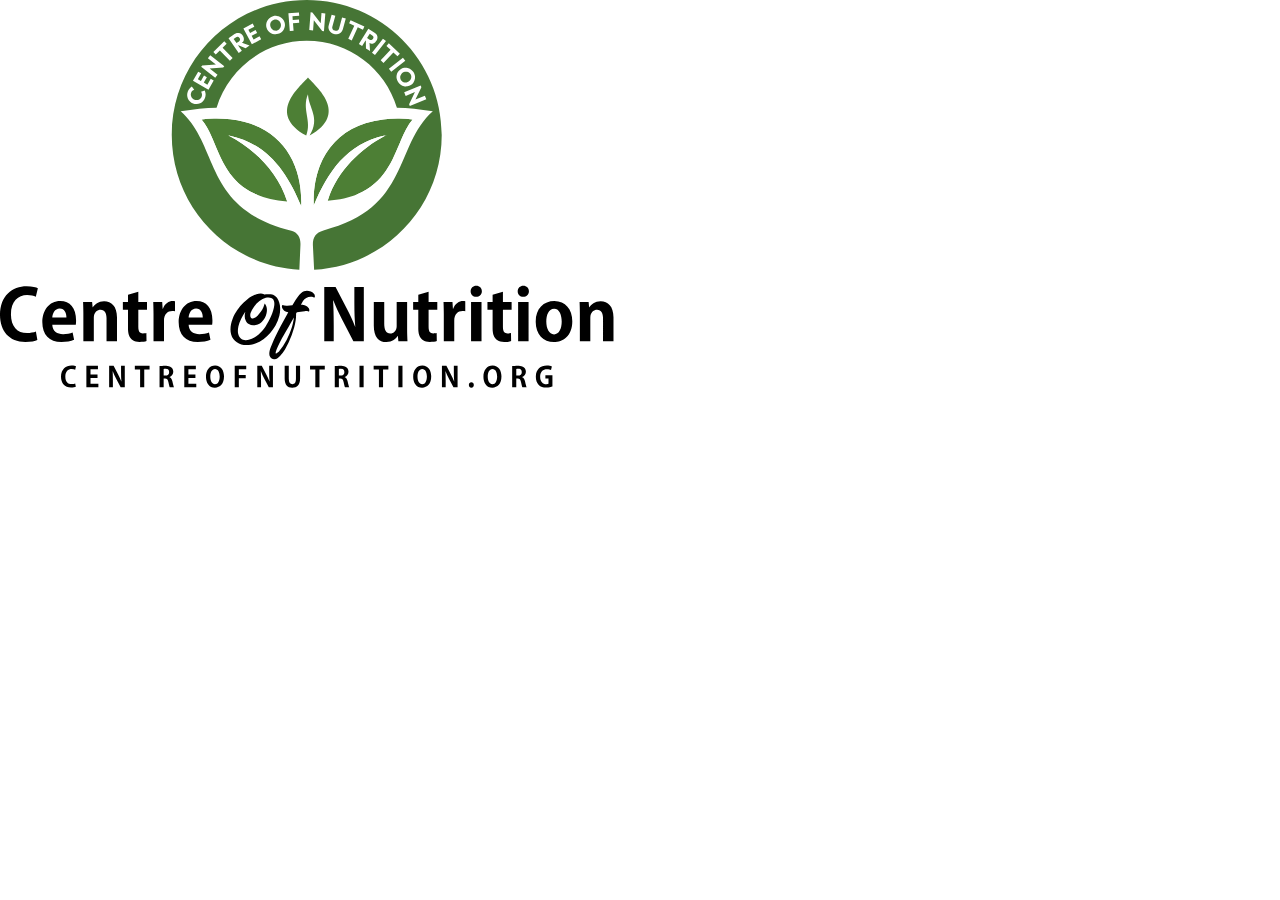
==== index.html @ 541cb7b4 "import brand SVG for overlay" ====
<!DOCTYPE html>
<html lang="en">

<head>
    <meta charset="UTF-8">
    <meta name="viewport" content="width=device-width, initial-scale=1.0">
    <title>Document</title>

    <!--bootstrap-->
    <link href="https://cdn.jsdelivr.net/npm/bootstrap@5.3.3/dist/css/bootstrap.min.css" rel="stylesheet"
        integrity="sha384-QWTKZyjpPEjISv5WaRU9OFeRpok6YctnYmDr5pNlyT2bRjXh0JMhjY6hW+ALEwIH" crossorigin="anonymous">
</head>

<body>


<div id="intro-overlay"></div>
    <svg id="intro-logo" width="614" height="388" viewBox="0 0 614 388" fill="none" xmlns="http://www.w3.org/2000/svg">
        <path fill-rule="evenodd" clip-rule="evenodd"
            d="M-101.589 458.157H715.078V-70.5098H-101.589V458.157ZM-100.922 457.49V-69.8431H714.411V457.49H-100.922Z"
            fill="#231F20" />
        <path fill-rule="evenodd" clip-rule="evenodd"
            d="M306.23 126.553C266.428 104.272 299.943 77.7973 307.987 68.4536C311.631 74.5378 348.784 98.9169 316.076 126.627C327.106 108.913 308.527 99.126 307.986 85.3753C295.088 100.953 300.218 112.317 306.23 126.553Z"
            fill="white" />
        <path fill-rule="evenodd" clip-rule="evenodd"
            d="M233.545 108.349C244.424 78.4566 273.091 57.1087 306.743 57.1087C339.937 57.1087 368.28 77.877 379.486 107.129C384.919 106.648 390.619 106.498 396.584 106.667C384.565 68.4925 348.887 40.8086 306.743 40.8086C264.214 40.8086 228.27 69.0016 216.579 107.718C215.508 111.268 214.639 114.905 213.989 118.619C219.775 118.504 225.258 118.753 230.444 119.339C231.213 115.569 232.254 111.899 233.545 108.349Z"
            fill="white" />
        <path fill-rule="evenodd" clip-rule="evenodd"
            d="M306.23 135.489C266.428 113.209 299.943 86.7337 307.987 77.3896C316.039 86.7439 349.617 113.267 309.61 135.563C320.639 117.849 308.527 108.062 307.986 94.3116C301.523 109.571 312.141 120.662 306.23 135.489Z"
            fill="#4D7F35" />
        <path fill-rule="evenodd" clip-rule="evenodd"
            d="M384.613 135.435C384.612 135.66 384.609 135.885 384.607 136.109C385.334 135.723 386.061 135.346 386.785 134.979C386.054 135.124 385.33 135.276 384.613 135.435Z"
            fill="#647B98" />
        <path fill-rule="evenodd" clip-rule="evenodd"
            d="M287.094 201.212C277.393 170.526 252.311 148 228.877 135.79C228.442 135.563 228.006 135.34 227.572 135.12C228.009 135.207 228.442 135.296 228.874 135.387C267.66 143.609 287.18 172.113 301.251 206.352C302.863 162.098 280.558 124.998 230.444 119.339C225.258 118.753 219.775 118.504 213.989 118.619C209.975 118.698 205.816 118.953 201.509 119.391C217.999 137.979 218.18 178.141 256.602 194.56C264.846 198.083 274.85 200.513 287.155 201.402C287.134 201.339 287.114 201.275 287.094 201.212Z"
            fill="#4D7F35" />
        <path fill-rule="evenodd" clip-rule="evenodd"
            d="M384.606 136.109C361.753 148.252 337.53 170.231 327.925 200.021C327.852 200.246 327.781 200.472 327.71 200.698C339.561 199.841 349.26 197.543 357.298 194.211C384.444 182.954 392.636 159.896 400.743 140.71C404.222 132.475 407.686 124.953 412.626 119.385C408.085 118.922 403.709 118.666 399.496 118.606C393.712 118.523 388.236 118.808 383.063 119.435C333.99 125.376 312.145 161.986 313.733 205.605C327.577 171.918 346.741 143.83 384.613 135.435C385.33 135.276 386.054 135.124 386.785 134.979C386.061 135.346 385.334 135.723 384.606 136.109Z"
            fill="#4D7F35" />
        <path fill-rule="evenodd" clip-rule="evenodd"
            d="M322.066 212.624L322.706 211.213C322.713 211.211 322.718 211.21 322.725 211.209L322.066 212.624ZM233.545 108.349C228.154 107.837 222.498 107.627 216.579 107.718C205.529 107.886 193.559 109.104 180.674 111.366C218.647 151.468 205.756 232.621 289.078 232.621L299.36 269.76C301.804 269.892 304.266 269.959 306.743 269.959C309.785 269.959 312.804 269.858 315.796 269.66L321.99 234.28L327.77 232.621C403.037 212.412 405.501 142.508 432.813 110.869C419.826 108.412 407.743 106.983 396.584 106.667C390.619 106.498 384.919 106.648 379.486 107.129C343.652 110.3 319.456 127.887 307.831 163.67C296.146 130.309 271.328 111.932 233.545 108.349ZM213.989 118.619C219.775 118.504 225.258 118.753 230.444 119.339C280.558 124.998 302.863 162.097 301.251 206.352C287.18 172.113 267.661 143.609 228.874 135.387C228.875 135.521 228.876 135.656 228.878 135.79C252.311 148 277.393 170.526 287.095 201.212L292.155 211.485C278.778 208.951 266.612 202.993 256.602 194.56C228.863 182.706 221.057 158.477 212.655 138.926C209.419 131.396 206.095 124.559 201.51 119.391C205.816 118.953 209.975 118.698 213.989 118.619ZM322.725 211.209L327.925 200.021C337.53 170.231 361.753 148.252 384.606 136.109C384.61 135.885 384.613 135.66 384.613 135.435C346.741 143.83 327.576 171.918 313.733 205.605C312.145 161.986 333.989 125.376 383.062 119.435C388.235 118.808 393.712 118.523 399.496 118.606C403.709 118.666 408.085 118.922 412.625 119.384C407.685 124.953 404.222 132.475 400.742 140.71C392.636 159.896 384.443 182.954 357.298 194.21C347.556 202.533 335.737 208.495 322.725 211.209Z"
            fill="white" />
        <path fill-rule="evenodd" clip-rule="evenodd"
            d="M216.579 107.718C228.27 69.0014 264.214 40.8087 306.743 40.8087C349.273 40.8087 385.218 69.0014 396.908 107.718C407.959 107.887 419.928 109.104 432.813 111.365C393.636 145.947 410.74 208.014 323.466 230.458C315.405 232.53 312.536 238.144 312.909 245.556L314.128 269.76C385.24 265.926 441.723 207.049 441.723 134.979C441.723 60.4328 381.29 9.15527e-05 306.743 9.15527e-05C232.197 9.15527e-05 171.764 60.4328 171.764 134.979C171.764 207.049 228.247 265.926 299.359 269.76L300.457 244.958C300.767 237.937 297.969 232.447 291.318 230.786C202.577 208.627 220.044 146.117 180.674 111.365C193.559 109.104 205.528 107.887 216.579 107.718Z"
            fill="#467535" />
        <path
            d="M204.973 97.9902C204.508 99.2144 203.851 100.274 203.002 101.17C202.153 102.066 201.187 102.764 200.107 103.263C199.026 103.762 197.878 104.044 196.661 104.11C195.445 104.176 194.241 103.982 193.048 103.53C191.856 103.077 190.827 102.422 189.961 101.566C189.095 100.71 188.423 99.7364 187.946 98.646C187.469 97.5552 187.21 96.393 187.169 95.159C187.129 93.9249 187.341 92.6958 187.806 91.4721C188.21 90.407 188.759 89.4647 189.452 88.6457C190.145 87.8266 190.938 87.1505 191.831 86.6165L194.216 89.6776C193.532 89.9452 192.92 90.3356 192.38 90.8492C191.839 91.3625 191.427 91.9922 191.144 92.7394C190.878 93.4386 190.766 94.142 190.806 94.8486C190.848 95.5554 191.017 96.2241 191.314 96.8552C191.61 97.4861 192.028 98.05 192.568 98.5454C193.107 99.0413 193.75 99.4307 194.497 99.7145C195.228 99.9923 195.964 100.126 196.704 100.116C197.445 100.107 198.136 99.9636 198.776 99.6888C199.417 99.414 199.988 99.0255 200.487 98.5243C200.987 98.0228 201.37 97.4221 201.635 96.7227C201.961 95.8647 202.066 95.0131 201.95 94.1692C201.834 93.3248 201.527 92.5534 201.028 91.8545L204.679 90.4312C205.23 91.5673 205.54 92.7854 205.61 94.0855C205.68 95.3854 205.468 96.6866 204.973 97.9902ZM192.951 80.8489L198.186 71.65L201.178 73.3526L197.835 79.2268L200.916 80.9805L204.007 75.5497L206.889 77.1895L203.798 82.6204L207.367 84.6512L210.71 78.777L213.702 80.4801L208.467 89.6795L192.951 80.8489ZM210.246 55.1893L224.294 66.207L223.194 67.6135L209.653 68.6161L217.569 74.8058L215.213 77.8197L201.149 66.822L202.249 65.4155L215.89 64.4916L207.873 58.2232L210.246 55.1893ZM213.358 51.9356L224.268 41.3507L226.665 43.8217L222.583 47.7822L232.618 58.1245L229.872 60.7887L219.837 50.4461L215.756 54.4067L213.358 51.9356ZM242.708 35.5752C243.126 36.1749 243.434 36.8103 243.631 37.4812C243.829 38.1512 243.91 38.804 243.876 39.4393C243.841 40.0742 243.68 40.6684 243.391 41.2213C243.103 41.7742 242.693 42.2355 242.163 42.6047L241.933 42.7649L249.556 45.4136L245.579 48.1821L238.424 45.2689L238.152 45.4583L241.853 50.7756L238.713 52.9609L228.514 38.3077L234.543 34.1113C235.268 33.6064 236.008 33.2624 236.761 33.0798C237.515 32.8973 238.246 32.8698 238.956 32.9971C239.667 33.1242 240.343 33.4041 240.986 33.8369C241.629 34.2701 242.203 34.8495 242.708 35.5752ZM238.99 41.3945C239.66 40.9284 240.017 40.3845 240.061 39.7636C240.106 39.1423 239.919 38.5315 239.501 37.9317C239.093 37.3455 238.59 36.9652 237.992 36.791C237.394 36.6168 236.761 36.7626 236.091 37.2286L233.621 38.948L236.52 43.1137L238.99 41.3945ZM243.384 28.6227L252.698 23.5956L254.334 26.6252L248.386 29.8355L250.07 32.9552L255.569 29.9875L257.144 32.9049L251.645 35.8729L253.595 39.4865L259.543 36.2762L261.179 39.3063L251.864 44.3338L243.384 28.6227ZM266.536 27.6888C266.178 26.465 266.079 25.2494 266.24 24.0418C266.4 22.8344 266.771 21.7115 267.353 20.6732C267.935 19.6349 268.706 18.7272 269.666 17.9504C270.625 17.1733 271.733 16.6011 272.99 16.2334C274.247 15.8655 275.488 15.7504 276.715 15.8872C277.942 16.024 279.081 16.3729 280.131 16.9337C281.181 17.4946 282.099 18.2404 282.885 19.1708C283.671 20.1009 284.243 21.1781 284.601 22.402C284.959 23.6257 285.058 24.8416 284.898 26.0488C284.737 27.2564 284.366 28.3793 283.784 29.4174C283.202 30.4557 282.432 31.3636 281.472 32.1402C280.512 32.9173 279.404 33.4896 278.148 33.8574C276.891 34.2251 275.649 34.3403 274.422 34.2035C273.195 34.0666 272.056 33.7178 271.006 33.1569C269.957 32.5961 269.039 31.8504 268.253 30.9203C267.467 29.9897 266.894 28.9126 266.536 27.6888ZM270.453 26.5424C270.672 27.2935 271.01 27.9609 271.464 28.5452C271.918 29.1298 272.449 29.5944 273.055 29.9403C273.66 30.285 274.315 30.5056 275.015 30.602C275.717 30.6976 276.427 30.6405 277.145 30.4308C277.863 30.2206 278.491 29.8859 279.03 29.4273C279.569 28.9681 280 28.4296 280.325 27.8124C280.649 27.1948 280.845 26.5171 280.912 25.7801C280.98 25.0427 280.904 24.2989 280.685 23.5479C280.46 22.7815 280.122 22.1095 279.67 21.5335C279.218 20.9567 278.689 20.4964 278.083 20.1509C277.477 19.8058 276.823 19.585 276.122 19.489C275.421 19.393 274.711 19.4501 273.993 19.6598C273.275 19.8701 272.646 20.2049 272.107 20.6633C271.569 21.1227 271.137 21.6612 270.813 22.2784C270.489 22.896 270.291 23.5694 270.221 24.2985C270.151 25.0276 270.229 25.7756 270.453 26.5424ZM288.397 13.2185L298.95 12.4025L299.215 15.8351L292.477 16.3562L292.75 19.8908L298.98 19.409L299.236 22.7145L293.006 23.1964L293.588 30.7233L289.773 31.0185L288.397 13.2185ZM325.333 13.4048L323.959 31.2052L322.179 31.0702L313.834 20.3603L313.074 30.3805L309.259 30.0915L310.608 12.2891L312.389 12.424L320.724 23.2611L321.493 13.1141L325.333 13.4048ZM333.965 34.0746C332.98 33.8074 332.101 33.3927 331.329 32.8307C330.556 32.2691 329.93 31.6058 329.451 30.8416C328.971 30.077 328.657 29.2387 328.508 28.3259C328.359 27.4135 328.416 26.4736 328.679 25.5053L331.618 14.6747L335.334 15.6834L332.342 26.7106C332.097 27.6132 332.204 28.4216 332.662 29.136C333.12 29.8507 333.857 30.3457 334.875 30.6221C335.909 30.9025 336.808 30.8515 337.573 30.4687C338.337 30.0857 338.842 29.4432 339.086 28.5406L342.079 17.5134L345.795 18.5218L342.857 29.3521C342.594 30.3208 342.168 31.1607 341.578 31.8727C340.989 32.5848 340.294 33.1495 339.493 33.5663C338.693 33.9836 337.818 34.2395 336.867 34.334C335.917 34.428 334.949 34.342 333.965 34.0746ZM350.578 20.1818L364.378 26.5564L362.934 29.6821L357.771 27.2968L351.727 40.3785L348.254 38.7745L354.298 25.6928L349.135 23.3075L350.578 20.1818ZM376.431 40.8142C376.043 41.4341 375.579 41.9663 375.04 42.4108C374.501 42.8552 373.932 43.1864 373.334 43.404C372.737 43.6213 372.127 43.706 371.505 43.6576C370.883 43.6089 370.298 43.4135 369.751 43.0707L369.513 42.9217L370.067 50.9729L365.96 48.4005L365.833 40.6764L365.552 40.5007L362.113 45.9904L358.871 43.9596L368.349 28.8298L374.574 32.7294C375.323 33.1985 375.929 33.744 376.393 34.3653C376.856 34.9867 377.169 35.6492 377.33 36.3518C377.492 37.0552 377.5 37.7873 377.354 38.5485C377.208 39.3101 376.9 40.0652 376.431 40.8142ZM369.619 39.6774C370.311 40.1105 370.951 40.2258 371.54 40.0229C372.128 39.8198 372.617 39.4087 373.005 38.7889C373.384 38.1837 373.536 37.5715 373.462 36.9535C373.388 36.3356 373.005 35.8095 372.313 35.3764L369.763 33.7787L367.069 38.0798L369.619 39.6774ZM382.972 38.6388L385.985 40.9953L374.988 55.0589L371.974 52.7024L382.972 38.6388ZM388.807 43.3718L399.868 53.7981L397.507 56.304L393.368 52.4027L383.483 62.8887L380.699 60.2645L390.584 49.7783L386.445 45.8773L388.807 43.3718ZM402.947 57.8075L405.304 60.8212L391.24 71.8189L388.883 68.805L402.947 57.8075ZM400.634 69.1868C401.703 68.491 402.839 68.0458 404.041 67.8512C405.243 67.6569 406.426 67.6882 407.588 67.946C408.75 68.2037 409.841 68.6799 410.862 69.375C411.882 70.0701 412.75 70.9663 413.464 72.0631C414.178 73.1603 414.647 74.316 414.87 75.5304C415.093 76.7448 415.087 77.9357 414.853 79.1024C414.618 80.2696 414.169 81.3637 413.505 82.3845C412.841 83.4055 411.974 84.2641 410.906 84.9596C409.837 85.6557 408.702 86.1007 407.499 86.2956C406.297 86.4899 405.115 86.4585 403.953 86.2008C402.791 85.943 401.699 85.4668 400.679 84.7721C399.658 84.0771 398.79 83.181 398.076 82.0838C397.362 80.9866 396.893 79.8312 396.67 78.6168C396.448 77.402 396.453 76.211 396.688 75.044C396.922 73.8772 397.371 72.783 398.035 71.7622C398.699 70.7409 399.566 69.8826 400.634 69.1868ZM402.862 72.6065C402.206 73.0336 401.664 73.5484 401.235 74.1524C400.807 74.756 400.514 75.3981 400.359 76.0777C400.203 76.7572 400.18 77.4471 400.29 78.1463C400.401 78.8455 400.66 79.5084 401.068 80.1353C401.476 80.7624 401.978 81.2677 402.573 81.6513C403.168 82.0349 403.807 82.2928 404.492 82.4255C405.177 82.5577 405.882 82.5497 406.607 82.4024C407.333 82.2545 408.023 81.9673 408.679 81.5402C409.349 81.1043 409.894 80.5866 410.316 79.9872C410.737 79.3881 411.026 78.749 411.182 78.069C411.338 77.3896 411.36 76.6997 411.25 76.0005C411.14 75.3017 410.88 74.6382 410.472 74.0115C410.064 73.3844 409.562 72.8795 408.968 72.4955C408.373 72.1119 407.733 71.8541 407.048 71.7214C406.364 71.589 405.662 71.5944 404.944 71.7376C404.225 71.8805 403.531 72.1708 402.862 72.6065ZM426.323 99.2345L409.799 105.994L409.121 104.343L414.947 92.079L405.651 95.8971L404.198 92.3588L420.712 85.5749L421.39 87.2261L415.447 99.5387L424.86 95.6722L426.323 99.2345Z"
            fill="white" />
        <path
            d="M37.8659 288.251C36.3118 287.403 32.4971 286.202 26.6337 286.202C12.2215 286.202 6.10352e-05 295.81 6.10352e-05 314.814C6.10352e-05 330.921 9.04285 342.012 25.3614 342.012C30.9426 342.012 35.3223 340.953 37.3717 339.964L35.8878 331.557C33.7686 332.475 30.3069 333.111 27.0573 333.111C17.2373 333.111 10.9501 326.541 10.9501 314.249C10.9501 301.108 18.1558 294.963 27.1279 294.963C30.8719 294.963 33.6975 295.81 35.8171 296.729L37.8659 288.251ZM288.659 326.718C290.448 323.727 292.191 320.677 293.887 317.569C293.839 317.946 293.803 318.322 293.78 318.7C293.757 319.076 293.698 319.453 293.604 319.83C293.227 322.184 292.697 324.481 292.014 326.718C291.331 328.954 290.519 331.18 289.577 333.394C287.787 337.821 285.621 342.012 283.078 345.968C282.465 346.863 281.841 347.746 281.205 348.618C280.57 349.489 279.898 350.325 279.192 351.126C278.721 351.596 278.215 352.068 277.673 352.538C277.132 353.01 276.684 353.316 276.331 353.457C275.977 353.598 275.754 353.492 275.66 353.139C275.565 352.786 275.731 351.997 276.154 350.773C276.484 349.83 276.837 348.924 277.214 348.052L278.344 345.474C279.145 343.826 279.969 342.201 280.817 340.6C281.664 338.998 282.536 337.421 283.431 335.866C285.126 332.758 286.869 329.708 288.659 326.718ZM301.361 304.671C301.225 304.659 301.088 304.649 300.951 304.641C301.516 303.652 302.199 302.474 303 301.108C305.031 297.642 309.454 295.835 313.437 297.164C313.814 297.305 314.097 297.435 314.286 297.552C314.474 297.67 314.638 297.47 314.78 296.952C314.921 296.434 314.921 295.915 314.78 295.398C314.638 294.879 314.427 294.432 314.144 294.055C313.343 292.831 312.248 291.983 310.859 291.512C307.184 290.266 304.318 290.423 300.951 293.196C299.868 294.091 298.902 295.151 298.054 296.375C297.206 297.6 296.382 298.825 295.582 300.049L292.403 305.135C290.755 305.371 289.059 305.547 287.316 305.665C285.574 305.783 283.949 305.559 282.442 304.994C282.159 305.229 281.994 305.594 281.947 306.089C281.9 306.583 281.9 306.996 281.947 307.325C282.23 308.597 282.983 309.703 284.208 310.646C284.773 311.07 285.409 311.411 286.115 311.67C286.822 311.929 287.552 312.106 288.305 312.2C288.211 312.436 288.093 312.659 287.952 312.871C287.811 313.083 287.693 313.307 287.599 313.542C286.233 316.038 284.855 318.523 283.466 320.995C282.077 323.468 280.723 325.976 279.404 328.519C278.132 331.015 276.884 333.511 275.66 336.007C274.435 338.504 273.281 341.047 272.198 343.637C271.821 344.579 271.398 345.604 270.926 346.71C270.455 347.817 270.067 348.959 269.761 350.137C269.455 351.314 269.302 352.48 269.302 353.634C269.302 354.788 269.561 355.859 270.079 356.848C270.455 357.602 270.997 358.179 271.703 358.579C272.41 358.979 273.187 359.203 274.035 359.25C275.306 359.344 276.46 359.015 277.496 358.261C278.533 357.507 279.451 356.683 280.252 355.788C282.042 353.81 283.619 351.679 284.985 349.395C286.351 347.111 287.599 344.768 288.729 342.366C290.942 337.562 292.78 332.522 294.239 327.247C294.805 325.034 295.275 322.785 295.652 320.501C296.029 318.217 296.17 315.944 296.076 313.684C296.17 313.448 296.288 313.212 296.43 312.977L296.853 312.271C296.922 312.263 296.991 312.256 297.06 312.248C298.309 312.111 299.546 311.942 300.774 311.741C302.069 311.529 303.377 311.329 304.695 311.14C305.213 311.046 305.731 310.976 306.249 310.928C306.767 310.881 307.309 310.952 307.874 311.14C308.251 311.281 308.534 311.411 308.722 311.529C308.91 311.646 309.075 311.446 309.216 310.928C309.358 310.41 309.358 309.892 309.216 309.374C309.075 308.856 308.863 308.409 308.581 308.032C307.78 306.807 306.685 305.96 305.296 305.489L305.236 305.469L305.177 305.449L305.118 305.43L305.058 305.41L304.999 305.391L304.939 305.372L304.879 305.354L304.82 305.335L304.76 305.317L304.7 305.3L304.64 305.282L304.58 305.264L304.52 305.247L304.46 305.23L304.399 305.213L304.339 305.197L304.279 305.18L304.218 305.165L304.158 305.148L304.097 305.133L304.037 305.118L303.976 305.103L303.915 305.087L303.854 305.073L303.793 305.058L303.732 305.044L303.671 305.03L303.61 305.016L303.549 305.003L303.487 304.989L303.426 304.976L303.365 304.962L303.303 304.951L303.242 304.938L303.18 304.926L303.118 304.914L303.056 304.902L302.995 304.89L302.933 304.88L302.871 304.868L302.808 304.857L302.746 304.846L302.684 304.836L302.622 304.825L302.559 304.816L302.497 304.806L302.434 304.797L302.372 304.788L302.309 304.778L302.246 304.769L302.184 304.761L302.121 304.753L302.058 304.745L301.995 304.737L301.931 304.729L301.869 304.722L301.806 304.716L301.742 304.709L301.678 304.702L301.615 304.696L301.552 304.689L301.488 304.682L301.424 304.677L301.361 304.671ZM75.8026 324.775C76.0146 323.645 76.0853 322.161 76.0853 320.607C76.0853 307.891 69.8683 301.108 60.3311 301.108C48.8161 301.108 42.3167 310.858 42.3167 322.161C42.3167 334.383 49.2397 342.012 61.3909 342.012C66.2654 342.012 70.8575 341.165 74.1071 339.752L72.6233 332.546C69.939 333.465 66.9018 334.171 63.0157 334.171C57.3642 334.171 52.5605 331.486 52.2777 324.775H75.8026ZM52.2777 317.498C52.5605 313.613 54.6795 308.385 59.6954 308.385C64.8526 308.385 66.4778 313.401 66.4067 317.498H52.2777ZM92.6162 307.266L92.1218 301.956H83.079C83.2203 305.43 83.3617 309.174 83.3617 313.778V341.306H93.8174V317.887C93.8174 311.917 97.7031 309.727 100.529 309.727C104.979 309.727 106.534 313.542 106.534 318.346V341.306H116.989V317.216C116.989 306.195 111.408 301.179 104.202 301.179C98.4798 301.109 94.5948 304.37 92.8286 307.266H92.6162ZM122.853 301.956V309.657H128.01V327.813C128.01 332.192 128.222 342.012 139.525 342.012C142.563 342.012 145.106 341.659 146.519 341.094L146.378 333.111C145.318 333.323 144.471 333.465 142.987 333.465C139.808 333.465 138.324 331.486 138.324 326.753V309.657H147.014V301.956H138.324V291.713L128.01 294.75V301.956H122.853ZM162.627 308.809L162.203 301.956H153.231C153.372 305.489 153.514 309.374 153.514 314.249V341.306H163.969V320.96C163.969 314.249 167.572 311.07 172.305 311.07C173.365 311.07 174.212 311.14 174.99 311.281V301.32C174.283 301.179 173.647 301.108 172.658 301.108C168.985 301.108 164.746 303.722 162.909 308.809H162.627ZM212.149 324.775C212.361 323.645 212.432 322.161 212.432 320.607C212.432 307.891 206.215 301.108 196.678 301.108C185.163 301.108 178.663 310.858 178.663 322.161C178.663 334.383 185.586 342.012 197.738 342.012C202.612 342.012 207.204 341.165 210.454 339.752L208.97 332.546C206.286 333.465 203.248 334.171 199.362 334.171C193.711 334.171 188.907 331.486 188.624 324.775H212.149ZM188.624 317.498C188.907 313.613 191.026 308.385 196.042 308.385C201.199 308.385 202.824 313.401 202.754 317.498H188.624ZM354.359 286.98V303.299C354.359 312.13 354.642 319.83 355.277 326.753H355.136C352.946 321.101 349.908 314.46 347.012 309.021L335.567 286.98H324.264V341.306H333.73V324.633C333.73 314.955 333.518 307.325 333.095 300.614H333.377C335.638 306.548 338.817 313.26 341.713 318.841L353.37 341.306H363.825V286.98H354.359ZM396.675 301.956V326.188C396.675 330.639 393.638 333.535 390.247 333.535C385.938 333.535 384.242 329.79 384.242 323.857V301.956H373.787V325.41C373.787 337.209 378.873 342.083 386.362 342.083C392.437 342.083 396.04 338.622 397.665 336.078H397.877L398.371 341.306H407.484C407.344 337.985 407.131 333.959 407.131 329.296V301.956H396.675ZM413.136 301.956V309.657H418.293V327.813C418.293 332.192 418.505 342.012 429.809 342.012C432.847 342.012 435.39 341.659 436.802 341.094L436.661 333.111C435.602 333.323 434.754 333.465 433.27 333.465C430.091 333.465 428.608 331.486 428.608 326.753V309.657H437.297V301.956H428.608V291.713L418.293 294.75V301.956H413.136ZM452.91 308.809L452.486 301.956H443.514C443.656 305.489 443.797 309.374 443.797 314.249V341.306H454.252V320.96C454.252 314.249 457.855 311.07 462.588 311.07C463.648 311.07 464.496 311.14 465.273 311.281V301.32C464.567 301.179 463.931 301.108 462.942 301.108C459.268 301.108 455.029 303.722 453.193 308.809H452.91ZM481.875 291.218C481.875 287.968 479.614 285.637 476.223 285.637C472.973 285.637 470.642 287.968 470.642 291.218C470.642 294.398 472.903 296.799 476.223 296.799C479.473 296.799 481.875 294.609 481.875 291.218ZM471.066 301.956V341.306H481.522V301.956H471.066ZM487.456 301.956V309.657H492.613V327.813C492.613 332.192 492.825 342.012 504.128 342.012C507.166 342.012 509.709 341.659 511.122 341.094L510.981 333.111C509.921 333.323 509.073 333.465 507.59 333.465C504.411 333.465 502.927 331.486 502.927 326.753V309.657H511.617V301.956H502.927V291.713L492.613 294.75V301.956H487.456ZM528.925 291.218C528.925 287.968 526.664 285.637 523.273 285.637C520.023 285.637 517.692 287.968 517.692 291.218C517.692 294.398 519.953 296.799 523.273 296.799C526.523 296.799 528.925 294.609 528.925 291.218ZM518.116 301.956V341.306H528.572V301.956H518.116ZM554.357 301.108C543.69 301.108 535.706 308.597 535.706 321.808C535.706 334.595 543.337 342.083 553.934 342.083C562.694 342.083 572.301 336.29 572.301 321.313C572.301 309.374 565.378 301.108 554.357 301.108ZM561.704 321.525C561.704 328.519 559.02 334.383 554.075 334.383C548.988 334.383 546.303 328.59 546.303 321.596C546.303 315.591 548.352 308.809 554.145 308.809C559.514 308.809 561.704 315.379 561.704 321.525ZM589.115 307.266L588.621 301.956H579.578C579.719 305.43 579.86 309.174 579.86 313.778V341.306H590.316V317.887C590.316 311.917 594.202 309.727 597.027 309.727C601.478 309.727 603.032 313.542 603.032 318.346V341.306H613.488V317.216C613.488 306.195 607.906 301.179 600.701 301.179C594.979 301.109 591.093 304.37 589.327 307.266H589.115ZM264.215 294.398L266.335 294.185C267.842 294.091 269.372 294.15 270.926 294.362C272.481 294.574 273.87 295.151 275.094 296.093C276.555 297.176 277.649 298.542 278.38 300.19C279.109 301.839 279.616 303.534 279.898 305.276C280.416 308.809 280.24 312.306 279.369 315.768C278.498 319.229 277.214 322.491 275.518 325.552C274.012 328.19 272.245 330.686 270.22 333.04C268.195 335.396 265.934 337.456 263.438 339.222C260.942 340.988 258.257 342.401 255.384 343.46C252.511 344.52 249.497 345.05 246.342 345.05C244.599 345.05 242.916 344.827 241.291 344.379C239.666 343.932 238.182 343.261 236.84 342.366C235.497 341.471 234.332 340.364 233.343 339.045C232.354 337.727 231.624 336.196 231.153 334.453C230.682 332.758 230.458 331.027 230.482 329.261C230.506 327.494 230.694 325.74 231.047 323.998C231.4 322.255 231.907 320.548 232.566 318.876C233.225 317.204 233.955 315.614 234.756 314.107C236.31 311.187 238.159 308.468 240.302 305.948C242.444 303.428 244.834 301.179 247.472 299.201C248.838 298.118 250.262 297.152 251.746 296.305C253.23 295.457 254.796 294.75 256.444 294.185C257.998 293.62 259.505 293.361 260.965 293.408C261.86 293.502 262.684 293.714 263.438 294.044L264.215 294.398ZM264.639 303.581C265.251 304.194 265.734 304.9 266.087 305.701C266.44 306.501 266.676 307.325 266.794 308.174C266.911 309.021 266.947 309.892 266.9 310.787C266.852 311.682 266.735 312.506 266.546 313.26C265.84 316.604 264.239 319.476 261.742 321.878C260.612 322.962 259.282 323.809 257.751 324.422C256.22 325.034 254.69 325.316 253.159 325.269C251.628 325.222 250.192 324.81 248.85 324.033C247.507 323.256 246.46 322.043 245.706 320.395C245.047 319.029 244.717 317.616 244.717 316.156C244.717 314.696 244.906 313.212 245.282 311.705C243.728 313.966 242.327 316.368 241.079 318.911C239.831 321.454 238.947 323.927 238.429 326.329C237.77 329.296 237.687 331.804 238.182 333.853C238.677 335.902 239.56 337.456 240.831 338.516C242.103 339.575 243.693 340.14 245.6 340.211C247.507 340.282 249.568 339.834 251.781 338.869C253.995 337.903 256.279 336.408 258.634 334.383C260.989 332.358 263.25 329.79 265.416 326.683C266.358 325.269 267.323 323.656 268.312 321.843C269.302 320.03 270.208 318.17 271.033 316.262C271.857 314.355 272.563 312.436 273.152 310.505C273.741 308.574 274.117 306.796 274.282 305.171C274.447 303.546 274.341 302.133 273.964 300.932C273.587 299.731 272.881 298.871 271.845 298.354C270.008 297.411 267.995 297.247 265.804 297.859C263.614 298.471 261.507 299.555 259.482 301.108C257.457 302.663 255.644 304.511 254.042 306.654C252.441 308.797 251.287 310.928 250.58 313.048C250.392 313.613 250.286 314.26 250.262 314.991C250.239 315.72 250.333 316.38 250.545 316.968C250.757 317.557 251.099 318.004 251.57 318.311C252.04 318.617 252.7 318.605 253.547 318.275C254.961 317.757 256.303 316.875 257.574 315.626C258.846 314.378 259.977 313.024 260.965 311.564C261.955 310.104 262.767 308.644 263.402 307.184C264.038 305.724 264.451 304.523 264.639 303.581Z"
            fill="black" />
        <path
            d="M75.9955 366.34C75.3861 366.012 73.8705 365.544 71.558 365.544C65.8549 365.544 61.0111 369.34 61.0111 376.856C61.0111 383.231 64.5892 387.622 71.0424 387.622C73.2611 387.622 74.9955 387.2 75.808 386.809L75.2142 383.481C74.3705 383.84 73.0111 384.09 71.7142 384.09C67.8392 384.09 65.3392 381.497 65.3392 376.637C65.3392 371.434 68.1986 368.997 71.7455 368.997C73.2299 368.997 74.3549 369.34 75.183 369.7L75.9955 366.34ZM90.515 383.872V377.887H97.5306V374.512H90.515V369.309H97.9525V365.84H86.3744V387.34H98.39V383.872H90.515ZM121.042 365.84V372.309C121.042 375.794 121.152 378.84 121.417 381.575H121.355C120.495 379.34 119.292 376.715 118.136 374.559L113.605 365.84H109.136V387.34H112.886V380.747C112.886 376.919 112.808 373.887 112.636 371.247H112.745C113.636 373.59 114.902 376.247 116.042 378.45L120.652 387.34H124.792V365.84H121.042ZM134.831 365.84V369.419H140.113V387.34H144.253V369.419H149.566V365.84H134.831ZM159.55 387.34H163.66V378.622H165.066C167.019 378.622 167.878 379.481 168.441 382.247C168.941 384.856 169.472 386.731 169.785 387.34H174.035C173.613 386.528 173.05 383.965 172.441 381.419C171.941 379.231 171.097 377.778 169.581 377.2V377.106C171.597 376.325 173.285 374.403 173.285 371.778C173.285 366.012 167.8 365.684 165.081 365.684C162.988 365.684 160.972 365.872 159.55 366.122V387.34ZM163.66 368.997C164.003 368.887 164.644 368.84 165.566 368.84C167.066 368.84 169.144 369.372 169.144 372.137C169.144 374.169 167.722 375.544 165.363 375.544H163.66V368.997ZM188.413 383.872V377.887H195.429V374.512H188.413V369.309H195.851V365.84H184.273V387.34H196.288V383.872H188.413ZM215.144 365.512C209.519 365.512 205.972 370.231 205.972 376.669C205.972 382.903 209.191 387.653 214.863 387.653C220.206 387.653 224.003 383.825 224.003 376.325C224.003 370.59 221.097 365.512 215.144 365.512ZM215.035 368.887C218.191 368.887 219.675 372.559 219.675 376.497C219.675 380.825 218.081 384.262 215.003 384.262C211.956 384.262 210.3 380.794 210.3 376.575C210.3 372.637 211.785 368.887 215.035 368.887ZM238.859 378.372H245.734V374.981H238.859V369.309H246.234V365.84H234.718V387.34H238.859V378.372ZM269.191 365.84V372.309C269.191 375.794 269.3 378.84 269.566 381.575H269.503C268.644 379.34 267.441 376.715 266.285 374.559L261.753 365.84H257.285V387.34H261.035V380.747C261.035 376.919 260.956 373.887 260.785 371.247H260.894C261.785 373.59 263.05 376.247 264.191 378.45L268.8 387.34H272.941V365.84H269.191ZM295.949 365.84V378.809C295.949 382.637 294.589 384.231 292.355 384.231C290.23 384.231 288.792 382.59 288.792 378.809V365.84H284.667V378.45C284.667 384.762 287.402 387.653 292.23 387.653C297.105 387.653 300.089 384.715 300.089 378.419V365.84H295.949ZM310.05 365.84V369.419H315.331V387.34H319.472V369.419H324.785V365.84H310.05ZM334.769 387.34H338.878V378.622H340.285C342.238 378.622 343.097 379.481 343.66 382.247C344.16 384.856 344.691 386.731 345.003 387.34H349.253C348.831 386.528 348.269 383.965 347.66 381.419C347.16 379.231 346.316 377.778 344.8 377.2V377.106C346.816 376.325 348.503 374.403 348.503 371.778C348.503 366.012 343.019 365.684 340.3 365.684C338.206 365.684 336.191 365.872 334.769 366.122V387.34ZM338.878 368.997C339.222 368.887 339.863 368.84 340.785 368.84C342.285 368.84 344.363 369.372 344.363 372.137C344.363 374.169 342.941 375.544 340.581 375.544H338.878V368.997ZM363.628 387.34V365.84H359.488V387.34H363.628ZM373.64 365.84V369.419H378.921V387.34H383.062V369.419H388.374V365.84H373.64ZM402.499 387.34V365.84H398.359V387.34H402.499ZM422.355 365.512C416.73 365.512 413.183 370.231 413.183 376.669C413.183 382.903 416.402 387.653 422.074 387.653C427.417 387.653 431.214 383.825 431.214 376.325C431.214 370.59 428.308 365.512 422.355 365.512ZM422.246 368.887C425.402 368.887 426.886 372.559 426.886 376.497C426.886 380.825 425.292 384.262 422.214 384.262C419.167 384.262 417.511 380.794 417.511 376.575C417.511 372.637 418.996 368.887 422.246 368.887ZM453.835 365.84V372.309C453.835 375.794 453.945 378.84 454.21 381.575H454.148C453.288 379.34 452.085 376.715 450.929 374.559L446.398 365.84H441.929V387.34H445.679V380.747C445.679 376.919 445.601 373.887 445.429 371.247H445.538C446.429 373.59 447.695 376.247 448.835 378.45L453.445 387.34H457.585V365.84H453.835ZM471.343 387.653C472.859 387.653 473.828 386.559 473.828 384.997C473.828 383.403 472.796 382.34 471.343 382.34C469.921 382.34 468.859 383.45 468.859 384.997C468.859 386.497 469.843 387.653 471.343 387.653ZM492.597 365.512C486.972 365.512 483.425 370.231 483.425 376.669C483.425 382.903 486.644 387.653 492.316 387.653C497.66 387.653 501.456 383.825 501.456 376.325C501.456 370.59 498.55 365.512 492.597 365.512ZM492.488 368.887C495.644 368.887 497.128 372.559 497.128 376.497C497.128 380.825 495.535 384.262 492.456 384.262C489.41 384.262 487.753 380.794 487.753 376.575C487.753 372.637 489.238 368.887 492.488 368.887ZM512.171 387.34H516.281V378.622H517.687C519.64 378.622 520.499 379.481 521.062 382.247C521.562 384.856 522.093 386.731 522.406 387.34H526.656C526.234 386.528 525.671 383.965 525.062 381.419C524.562 379.231 523.718 377.778 522.203 377.2V377.106C524.218 376.325 525.906 374.403 525.906 371.778C525.906 366.012 520.421 365.684 517.703 365.684C515.609 365.684 513.593 365.872 512.171 366.122V387.34ZM516.281 368.997C516.624 368.887 517.265 368.84 518.187 368.84C519.687 368.84 521.765 369.372 521.765 372.137C521.765 374.169 520.343 375.544 517.984 375.544H516.281V368.997ZM545.39 375.356V378.622H548.499V383.872C548.124 384.044 547.374 384.184 546.374 384.184C542.812 384.184 540.156 381.669 540.156 376.684C540.156 371.497 543.078 369.137 546.906 369.137C548.796 369.137 550.031 369.481 551.015 369.919L551.874 366.512C550.843 366.012 549.031 365.622 546.843 365.622C540.671 365.622 535.828 369.512 535.828 376.778C535.828 380.184 536.89 383.122 538.734 384.934C540.562 386.731 543.046 387.559 546.312 387.559C548.749 387.559 551.171 386.981 552.437 386.497V375.356H545.39Z"
            fill="black" />
    </svg>
</div>

</body>
<!--bootstrap script-->
<script src="https://cdn.jsdelivr.net/npm/bootstrap@5.3.3/dist/js/bootstrap.bundle.min.js"
    integrity="sha384-YvpcrYf0tY3lHB60NNkmXc5s9fDVZLESaAA55NDzOxhy9GkcIdslK1eN7N6jIeHz"
    crossorigin="anonymous"></script>

</html>
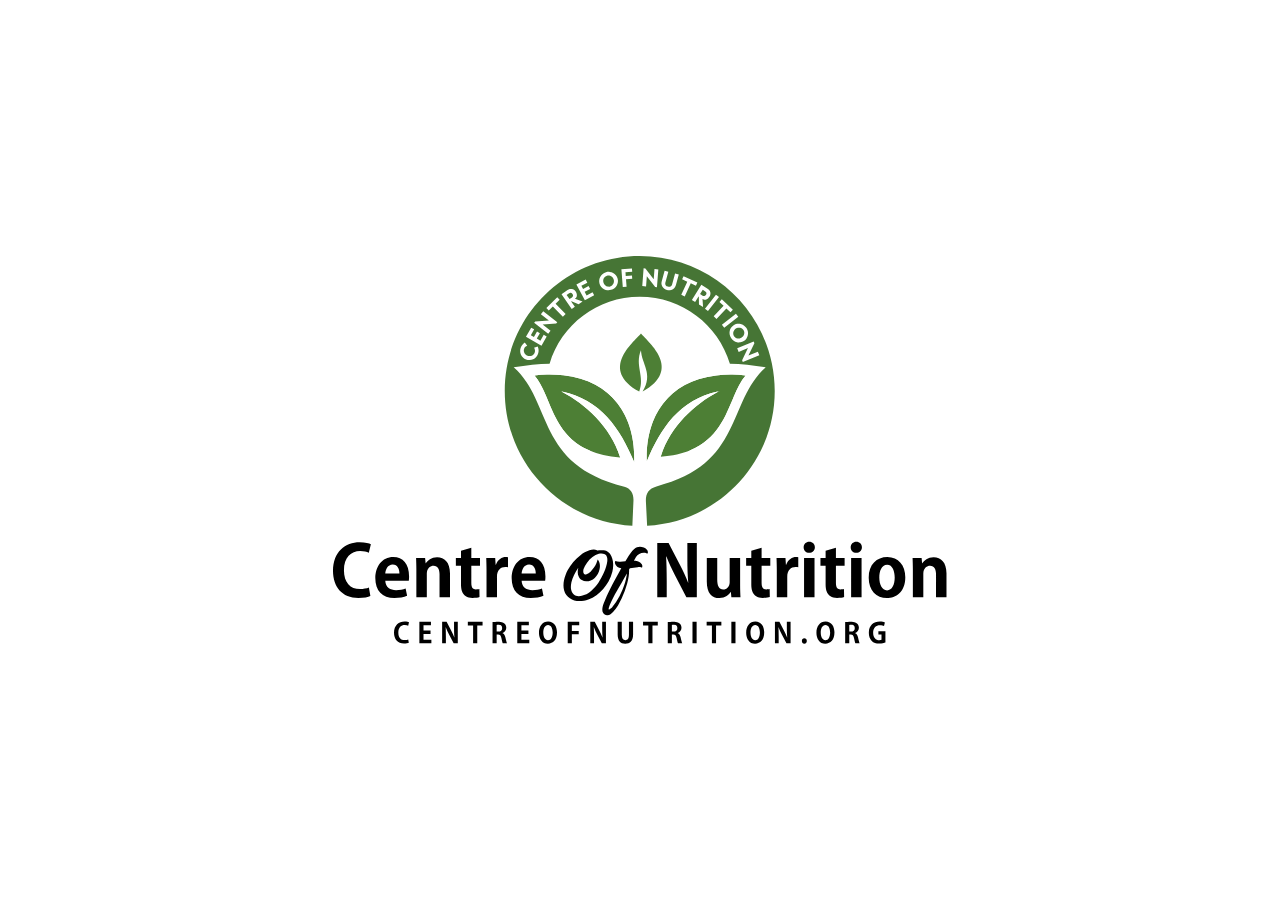
==== commit 194722b2: "position intro logo and fadeout script" ====
--- a/index.html
+++ b/index.html
@@ -9,12 +9,15 @@
     <!--bootstrap-->
     <link href="https://cdn.jsdelivr.net/npm/bootstrap@5.3.3/dist/css/bootstrap.min.css" rel="stylesheet"
         integrity="sha384-QWTKZyjpPEjISv5WaRU9OFeRpok6YctnYmDr5pNlyT2bRjXh0JMhjY6hW+ALEwIH" crossorigin="anonymous">
+
+    <!--custom CSS-->
+    <link rel="stylesheet" href="Assets/CSS/style.css">
 </head>
 
 <body>
 
 
-<div id="intro-overlay"></div>
+<div id="intro-overlay">
     <svg id="intro-logo" width="614" height="388" viewBox="0 0 614 388" fill="none" xmlns="http://www.w3.org/2000/svg">
         <path fill-rule="evenodd" clip-rule="evenodd"
             d="M-101.589 458.157H715.078V-70.5098H-101.589V458.157ZM-100.922 457.49V-69.8431H714.411V457.49H-100.922Z"
@@ -61,4 +64,7 @@
     integrity="sha384-YvpcrYf0tY3lHB60NNkmXc5s9fDVZLESaAA55NDzOxhy9GkcIdslK1eN7N6jIeHz"
     crossorigin="anonymous"></script>
 
+<!--cusotm script-->
+<script src="Assets/JS/script.js"></script>
+
 </html>--- a/Assets/CSS/style.css
+++ b/Assets/CSS/style.css
@@ -0,0 +1,22 @@
+#intro-overlay {
+    position: fixed;
+    top: 0;
+    left: 0;
+    width: 100%;
+    height: 100%;
+    z-index: 1000; /* ensure it is above other content */
+    opacity: 1;
+    transition: opacity 1s ease;
+    overflow: hidden;
+    background-size: 300% 300%; 
+    background-position: 0% 50%; 
+    animation: moveGradient 5s ease infinite;
+  }
+
+  #intro-logo {
+    position: absolute;
+    top: 50%;
+    left: 50%;
+    transform: translate(-50%, -50%);
+    
+}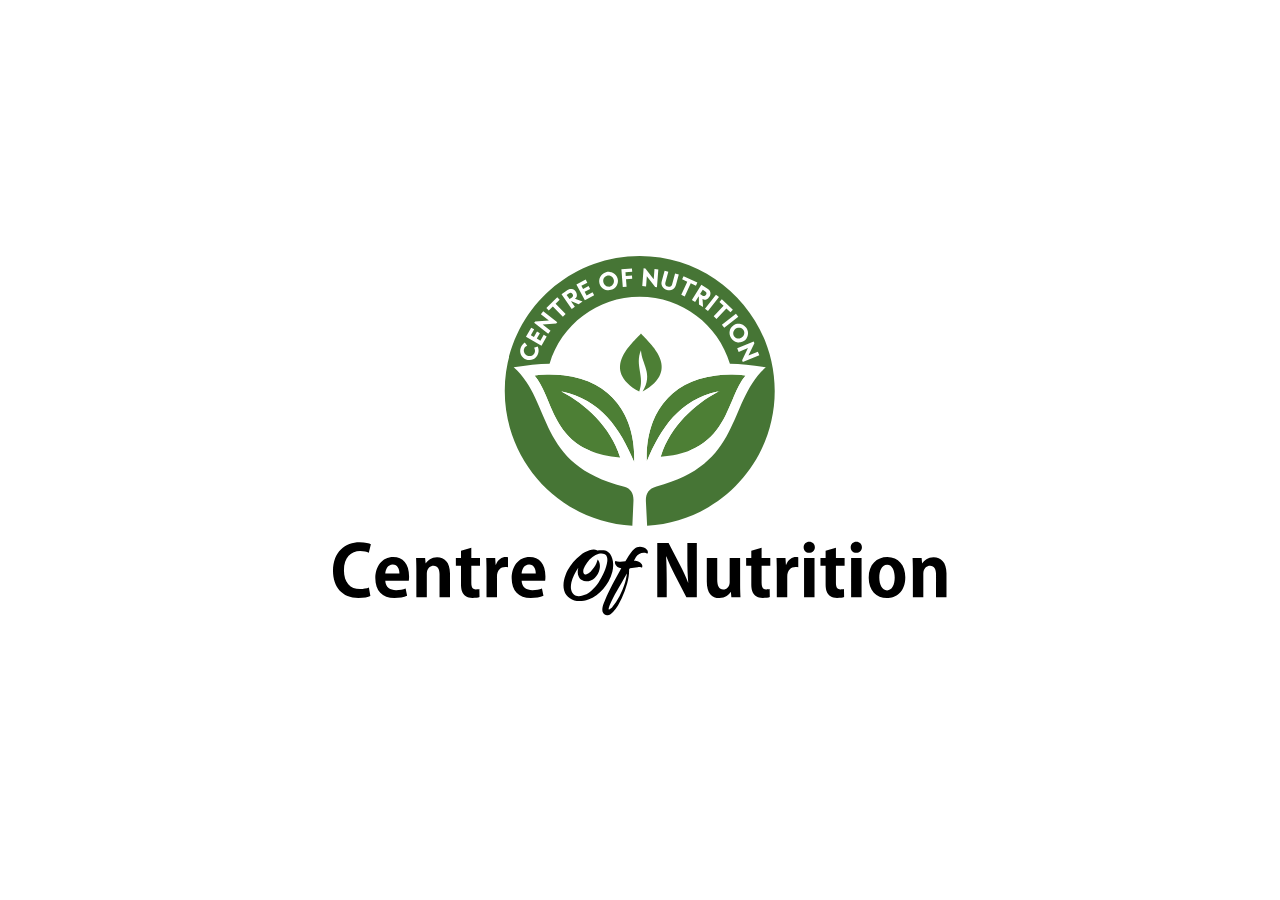
==== commit c5550fef: "setup navbar and overlay bg color" ====
--- a/index.html
+++ b/index.html
@@ -15,6 +15,17 @@
 </head>
 
 <body>
+    <nav class="navbar navbar-expand-lg>">
+        <div class="container-fluid">
+            <a href="#" class="navbar-brand"><img src="Assets/Images/Emblem.png" alt=""></a>
+            <button class="navbar-toggler" type="button" data-bs-toggle="collapse" data-bs-target="#navbarNav"
+                aria-controls="navbarNav" aria-expanded="false" aria-label="Toggle navigation">
+                <span class="navbar-toggler-icon"></span>
+            
+        </div>
+
+    </nav>
+
 
 
 <div id="intro-overlay">
@@ -49,12 +60,12 @@
         <path
             d="M204.973 97.9902C204.508 99.2144 203.851 100.274 203.002 101.17C202.153 102.066 201.187 102.764 200.107 103.263C199.026 103.762 197.878 104.044 196.661 104.11C195.445 104.176 194.241 103.982 193.048 103.53C191.856 103.077 190.827 102.422 189.961 101.566C189.095 100.71 188.423 99.7364 187.946 98.646C187.469 97.5552 187.21 96.393 187.169 95.159C187.129 93.9249 187.341 92.6958 187.806 91.4721C188.21 90.407 188.759 89.4647 189.452 88.6457C190.145 87.8266 190.938 87.1505 191.831 86.6165L194.216 89.6776C193.532 89.9452 192.92 90.3356 192.38 90.8492C191.839 91.3625 191.427 91.9922 191.144 92.7394C190.878 93.4386 190.766 94.142 190.806 94.8486C190.848 95.5554 191.017 96.2241 191.314 96.8552C191.61 97.4861 192.028 98.05 192.568 98.5454C193.107 99.0413 193.75 99.4307 194.497 99.7145C195.228 99.9923 195.964 100.126 196.704 100.116C197.445 100.107 198.136 99.9636 198.776 99.6888C199.417 99.414 199.988 99.0255 200.487 98.5243C200.987 98.0228 201.37 97.4221 201.635 96.7227C201.961 95.8647 202.066 95.0131 201.95 94.1692C201.834 93.3248 201.527 92.5534 201.028 91.8545L204.679 90.4312C205.23 91.5673 205.54 92.7854 205.61 94.0855C205.68 95.3854 205.468 96.6866 204.973 97.9902ZM192.951 80.8489L198.186 71.65L201.178 73.3526L197.835 79.2268L200.916 80.9805L204.007 75.5497L206.889 77.1895L203.798 82.6204L207.367 84.6512L210.71 78.777L213.702 80.4801L208.467 89.6795L192.951 80.8489ZM210.246 55.1893L224.294 66.207L223.194 67.6135L209.653 68.6161L217.569 74.8058L215.213 77.8197L201.149 66.822L202.249 65.4155L215.89 64.4916L207.873 58.2232L210.246 55.1893ZM213.358 51.9356L224.268 41.3507L226.665 43.8217L222.583 47.7822L232.618 58.1245L229.872 60.7887L219.837 50.4461L215.756 54.4067L213.358 51.9356ZM242.708 35.5752C243.126 36.1749 243.434 36.8103 243.631 37.4812C243.829 38.1512 243.91 38.804 243.876 39.4393C243.841 40.0742 243.68 40.6684 243.391 41.2213C243.103 41.7742 242.693 42.2355 242.163 42.6047L241.933 42.7649L249.556 45.4136L245.579 48.1821L238.424 45.2689L238.152 45.4583L241.853 50.7756L238.713 52.9609L228.514 38.3077L234.543 34.1113C235.268 33.6064 236.008 33.2624 236.761 33.0798C237.515 32.8973 238.246 32.8698 238.956 32.9971C239.667 33.1242 240.343 33.4041 240.986 33.8369C241.629 34.2701 242.203 34.8495 242.708 35.5752ZM238.99 41.3945C239.66 40.9284 240.017 40.3845 240.061 39.7636C240.106 39.1423 239.919 38.5315 239.501 37.9317C239.093 37.3455 238.59 36.9652 237.992 36.791C237.394 36.6168 236.761 36.7626 236.091 37.2286L233.621 38.948L236.52 43.1137L238.99 41.3945ZM243.384 28.6227L252.698 23.5956L254.334 26.6252L248.386 29.8355L250.07 32.9552L255.569 29.9875L257.144 32.9049L251.645 35.8729L253.595 39.4865L259.543 36.2762L261.179 39.3063L251.864 44.3338L243.384 28.6227ZM266.536 27.6888C266.178 26.465 266.079 25.2494 266.24 24.0418C266.4 22.8344 266.771 21.7115 267.353 20.6732C267.935 19.6349 268.706 18.7272 269.666 17.9504C270.625 17.1733 271.733 16.6011 272.99 16.2334C274.247 15.8655 275.488 15.7504 276.715 15.8872C277.942 16.024 279.081 16.3729 280.131 16.9337C281.181 17.4946 282.099 18.2404 282.885 19.1708C283.671 20.1009 284.243 21.1781 284.601 22.402C284.959 23.6257 285.058 24.8416 284.898 26.0488C284.737 27.2564 284.366 28.3793 283.784 29.4174C283.202 30.4557 282.432 31.3636 281.472 32.1402C280.512 32.9173 279.404 33.4896 278.148 33.8574C276.891 34.2251 275.649 34.3403 274.422 34.2035C273.195 34.0666 272.056 33.7178 271.006 33.1569C269.957 32.5961 269.039 31.8504 268.253 30.9203C267.467 29.9897 266.894 28.9126 266.536 27.6888ZM270.453 26.5424C270.672 27.2935 271.01 27.9609 271.464 28.5452C271.918 29.1298 272.449 29.5944 273.055 29.9403C273.66 30.285 274.315 30.5056 275.015 30.602C275.717 30.6976 276.427 30.6405 277.145 30.4308C277.863 30.2206 278.491 29.8859 279.03 29.4273C279.569 28.9681 280 28.4296 280.325 27.8124C280.649 27.1948 280.845 26.5171 280.912 25.7801C280.98 25.0427 280.904 24.2989 280.685 23.5479C280.46 22.7815 280.122 22.1095 279.67 21.5335C279.218 20.9567 278.689 20.4964 278.083 20.1509C277.477 19.8058 276.823 19.585 276.122 19.489C275.421 19.393 274.711 19.4501 273.993 19.6598C273.275 19.8701 272.646 20.2049 272.107 20.6633C271.569 21.1227 271.137 21.6612 270.813 22.2784C270.489 22.896 270.291 23.5694 270.221 24.2985C270.151 25.0276 270.229 25.7756 270.453 26.5424ZM288.397 13.2185L298.95 12.4025L299.215 15.8351L292.477 16.3562L292.75 19.8908L298.98 19.409L299.236 22.7145L293.006 23.1964L293.588 30.7233L289.773 31.0185L288.397 13.2185ZM325.333 13.4048L323.959 31.2052L322.179 31.0702L313.834 20.3603L313.074 30.3805L309.259 30.0915L310.608 12.2891L312.389 12.424L320.724 23.2611L321.493 13.1141L325.333 13.4048ZM333.965 34.0746C332.98 33.8074 332.101 33.3927 331.329 32.8307C330.556 32.2691 329.93 31.6058 329.451 30.8416C328.971 30.077 328.657 29.2387 328.508 28.3259C328.359 27.4135 328.416 26.4736 328.679 25.5053L331.618 14.6747L335.334 15.6834L332.342 26.7106C332.097 27.6132 332.204 28.4216 332.662 29.136C333.12 29.8507 333.857 30.3457 334.875 30.6221C335.909 30.9025 336.808 30.8515 337.573 30.4687C338.337 30.0857 338.842 29.4432 339.086 28.5406L342.079 17.5134L345.795 18.5218L342.857 29.3521C342.594 30.3208 342.168 31.1607 341.578 31.8727C340.989 32.5848 340.294 33.1495 339.493 33.5663C338.693 33.9836 337.818 34.2395 336.867 34.334C335.917 34.428 334.949 34.342 333.965 34.0746ZM350.578 20.1818L364.378 26.5564L362.934 29.6821L357.771 27.2968L351.727 40.3785L348.254 38.7745L354.298 25.6928L349.135 23.3075L350.578 20.1818ZM376.431 40.8142C376.043 41.4341 375.579 41.9663 375.04 42.4108C374.501 42.8552 373.932 43.1864 373.334 43.404C372.737 43.6213 372.127 43.706 371.505 43.6576C370.883 43.6089 370.298 43.4135 369.751 43.0707L369.513 42.9217L370.067 50.9729L365.96 48.4005L365.833 40.6764L365.552 40.5007L362.113 45.9904L358.871 43.9596L368.349 28.8298L374.574 32.7294C375.323 33.1985 375.929 33.744 376.393 34.3653C376.856 34.9867 377.169 35.6492 377.33 36.3518C377.492 37.0552 377.5 37.7873 377.354 38.5485C377.208 39.3101 376.9 40.0652 376.431 40.8142ZM369.619 39.6774C370.311 40.1105 370.951 40.2258 371.54 40.0229C372.128 39.8198 372.617 39.4087 373.005 38.7889C373.384 38.1837 373.536 37.5715 373.462 36.9535C373.388 36.3356 373.005 35.8095 372.313 35.3764L369.763 33.7787L367.069 38.0798L369.619 39.6774ZM382.972 38.6388L385.985 40.9953L374.988 55.0589L371.974 52.7024L382.972 38.6388ZM388.807 43.3718L399.868 53.7981L397.507 56.304L393.368 52.4027L383.483 62.8887L380.699 60.2645L390.584 49.7783L386.445 45.8773L388.807 43.3718ZM402.947 57.8075L405.304 60.8212L391.24 71.8189L388.883 68.805L402.947 57.8075ZM400.634 69.1868C401.703 68.491 402.839 68.0458 404.041 67.8512C405.243 67.6569 406.426 67.6882 407.588 67.946C408.75 68.2037 409.841 68.6799 410.862 69.375C411.882 70.0701 412.75 70.9663 413.464 72.0631C414.178 73.1603 414.647 74.316 414.87 75.5304C415.093 76.7448 415.087 77.9357 414.853 79.1024C414.618 80.2696 414.169 81.3637 413.505 82.3845C412.841 83.4055 411.974 84.2641 410.906 84.9596C409.837 85.6557 408.702 86.1007 407.499 86.2956C406.297 86.4899 405.115 86.4585 403.953 86.2008C402.791 85.943 401.699 85.4668 400.679 84.7721C399.658 84.0771 398.79 83.181 398.076 82.0838C397.362 80.9866 396.893 79.8312 396.67 78.6168C396.448 77.402 396.453 76.211 396.688 75.044C396.922 73.8772 397.371 72.783 398.035 71.7622C398.699 70.7409 399.566 69.8826 400.634 69.1868ZM402.862 72.6065C402.206 73.0336 401.664 73.5484 401.235 74.1524C400.807 74.756 400.514 75.3981 400.359 76.0777C400.203 76.7572 400.18 77.4471 400.29 78.1463C400.401 78.8455 400.66 79.5084 401.068 80.1353C401.476 80.7624 401.978 81.2677 402.573 81.6513C403.168 82.0349 403.807 82.2928 404.492 82.4255C405.177 82.5577 405.882 82.5497 406.607 82.4024C407.333 82.2545 408.023 81.9673 408.679 81.5402C409.349 81.1043 409.894 80.5866 410.316 79.9872C410.737 79.3881 411.026 78.749 411.182 78.069C411.338 77.3896 411.36 76.6997 411.25 76.0005C411.14 75.3017 410.88 74.6382 410.472 74.0115C410.064 73.3844 409.562 72.8795 408.968 72.4955C408.373 72.1119 407.733 71.8541 407.048 71.7214C406.364 71.589 405.662 71.5944 404.944 71.7376C404.225 71.8805 403.531 72.1708 402.862 72.6065ZM426.323 99.2345L409.799 105.994L409.121 104.343L414.947 92.079L405.651 95.8971L404.198 92.3588L420.712 85.5749L421.39 87.2261L415.447 99.5387L424.86 95.6722L426.323 99.2345Z"
             fill="white" />
-        <path
+        <g id="logoText"><path
             d="M37.8659 288.251C36.3118 287.403 32.4971 286.202 26.6337 286.202C12.2215 286.202 6.10352e-05 295.81 6.10352e-05 314.814C6.10352e-05 330.921 9.04285 342.012 25.3614 342.012C30.9426 342.012 35.3223 340.953 37.3717 339.964L35.8878 331.557C33.7686 332.475 30.3069 333.111 27.0573 333.111C17.2373 333.111 10.9501 326.541 10.9501 314.249C10.9501 301.108 18.1558 294.963 27.1279 294.963C30.8719 294.963 33.6975 295.81 35.8171 296.729L37.8659 288.251ZM288.659 326.718C290.448 323.727 292.191 320.677 293.887 317.569C293.839 317.946 293.803 318.322 293.78 318.7C293.757 319.076 293.698 319.453 293.604 319.83C293.227 322.184 292.697 324.481 292.014 326.718C291.331 328.954 290.519 331.18 289.577 333.394C287.787 337.821 285.621 342.012 283.078 345.968C282.465 346.863 281.841 347.746 281.205 348.618C280.57 349.489 279.898 350.325 279.192 351.126C278.721 351.596 278.215 352.068 277.673 352.538C277.132 353.01 276.684 353.316 276.331 353.457C275.977 353.598 275.754 353.492 275.66 353.139C275.565 352.786 275.731 351.997 276.154 350.773C276.484 349.83 276.837 348.924 277.214 348.052L278.344 345.474C279.145 343.826 279.969 342.201 280.817 340.6C281.664 338.998 282.536 337.421 283.431 335.866C285.126 332.758 286.869 329.708 288.659 326.718ZM301.361 304.671C301.225 304.659 301.088 304.649 300.951 304.641C301.516 303.652 302.199 302.474 303 301.108C305.031 297.642 309.454 295.835 313.437 297.164C313.814 297.305 314.097 297.435 314.286 297.552C314.474 297.67 314.638 297.47 314.78 296.952C314.921 296.434 314.921 295.915 314.78 295.398C314.638 294.879 314.427 294.432 314.144 294.055C313.343 292.831 312.248 291.983 310.859 291.512C307.184 290.266 304.318 290.423 300.951 293.196C299.868 294.091 298.902 295.151 298.054 296.375C297.206 297.6 296.382 298.825 295.582 300.049L292.403 305.135C290.755 305.371 289.059 305.547 287.316 305.665C285.574 305.783 283.949 305.559 282.442 304.994C282.159 305.229 281.994 305.594 281.947 306.089C281.9 306.583 281.9 306.996 281.947 307.325C282.23 308.597 282.983 309.703 284.208 310.646C284.773 311.07 285.409 311.411 286.115 311.67C286.822 311.929 287.552 312.106 288.305 312.2C288.211 312.436 288.093 312.659 287.952 312.871C287.811 313.083 287.693 313.307 287.599 313.542C286.233 316.038 284.855 318.523 283.466 320.995C282.077 323.468 280.723 325.976 279.404 328.519C278.132 331.015 276.884 333.511 275.66 336.007C274.435 338.504 273.281 341.047 272.198 343.637C271.821 344.579 271.398 345.604 270.926 346.71C270.455 347.817 270.067 348.959 269.761 350.137C269.455 351.314 269.302 352.48 269.302 353.634C269.302 354.788 269.561 355.859 270.079 356.848C270.455 357.602 270.997 358.179 271.703 358.579C272.41 358.979 273.187 359.203 274.035 359.25C275.306 359.344 276.46 359.015 277.496 358.261C278.533 357.507 279.451 356.683 280.252 355.788C282.042 353.81 283.619 351.679 284.985 349.395C286.351 347.111 287.599 344.768 288.729 342.366C290.942 337.562 292.78 332.522 294.239 327.247C294.805 325.034 295.275 322.785 295.652 320.501C296.029 318.217 296.17 315.944 296.076 313.684C296.17 313.448 296.288 313.212 296.43 312.977L296.853 312.271C296.922 312.263 296.991 312.256 297.06 312.248C298.309 312.111 299.546 311.942 300.774 311.741C302.069 311.529 303.377 311.329 304.695 311.14C305.213 311.046 305.731 310.976 306.249 310.928C306.767 310.881 307.309 310.952 307.874 311.14C308.251 311.281 308.534 311.411 308.722 311.529C308.91 311.646 309.075 311.446 309.216 310.928C309.358 310.41 309.358 309.892 309.216 309.374C309.075 308.856 308.863 308.409 308.581 308.032C307.78 306.807 306.685 305.96 305.296 305.489L305.236 305.469L305.177 305.449L305.118 305.43L305.058 305.41L304.999 305.391L304.939 305.372L304.879 305.354L304.82 305.335L304.76 305.317L304.7 305.3L304.64 305.282L304.58 305.264L304.52 305.247L304.46 305.23L304.399 305.213L304.339 305.197L304.279 305.18L304.218 305.165L304.158 305.148L304.097 305.133L304.037 305.118L303.976 305.103L303.915 305.087L303.854 305.073L303.793 305.058L303.732 305.044L303.671 305.03L303.61 305.016L303.549 305.003L303.487 304.989L303.426 304.976L303.365 304.962L303.303 304.951L303.242 304.938L303.18 304.926L303.118 304.914L303.056 304.902L302.995 304.89L302.933 304.88L302.871 304.868L302.808 304.857L302.746 304.846L302.684 304.836L302.622 304.825L302.559 304.816L302.497 304.806L302.434 304.797L302.372 304.788L302.309 304.778L302.246 304.769L302.184 304.761L302.121 304.753L302.058 304.745L301.995 304.737L301.931 304.729L301.869 304.722L301.806 304.716L301.742 304.709L301.678 304.702L301.615 304.696L301.552 304.689L301.488 304.682L301.424 304.677L301.361 304.671ZM75.8026 324.775C76.0146 323.645 76.0853 322.161 76.0853 320.607C76.0853 307.891 69.8683 301.108 60.3311 301.108C48.8161 301.108 42.3167 310.858 42.3167 322.161C42.3167 334.383 49.2397 342.012 61.3909 342.012C66.2654 342.012 70.8575 341.165 74.1071 339.752L72.6233 332.546C69.939 333.465 66.9018 334.171 63.0157 334.171C57.3642 334.171 52.5605 331.486 52.2777 324.775H75.8026ZM52.2777 317.498C52.5605 313.613 54.6795 308.385 59.6954 308.385C64.8526 308.385 66.4778 313.401 66.4067 317.498H52.2777ZM92.6162 307.266L92.1218 301.956H83.079C83.2203 305.43 83.3617 309.174 83.3617 313.778V341.306H93.8174V317.887C93.8174 311.917 97.7031 309.727 100.529 309.727C104.979 309.727 106.534 313.542 106.534 318.346V341.306H116.989V317.216C116.989 306.195 111.408 301.179 104.202 301.179C98.4798 301.109 94.5948 304.37 92.8286 307.266H92.6162ZM122.853 301.956V309.657H128.01V327.813C128.01 332.192 128.222 342.012 139.525 342.012C142.563 342.012 145.106 341.659 146.519 341.094L146.378 333.111C145.318 333.323 144.471 333.465 142.987 333.465C139.808 333.465 138.324 331.486 138.324 326.753V309.657H147.014V301.956H138.324V291.713L128.01 294.75V301.956H122.853ZM162.627 308.809L162.203 301.956H153.231C153.372 305.489 153.514 309.374 153.514 314.249V341.306H163.969V320.96C163.969 314.249 167.572 311.07 172.305 311.07C173.365 311.07 174.212 311.14 174.99 311.281V301.32C174.283 301.179 173.647 301.108 172.658 301.108C168.985 301.108 164.746 303.722 162.909 308.809H162.627ZM212.149 324.775C212.361 323.645 212.432 322.161 212.432 320.607C212.432 307.891 206.215 301.108 196.678 301.108C185.163 301.108 178.663 310.858 178.663 322.161C178.663 334.383 185.586 342.012 197.738 342.012C202.612 342.012 207.204 341.165 210.454 339.752L208.97 332.546C206.286 333.465 203.248 334.171 199.362 334.171C193.711 334.171 188.907 331.486 188.624 324.775H212.149ZM188.624 317.498C188.907 313.613 191.026 308.385 196.042 308.385C201.199 308.385 202.824 313.401 202.754 317.498H188.624ZM354.359 286.98V303.299C354.359 312.13 354.642 319.83 355.277 326.753H355.136C352.946 321.101 349.908 314.46 347.012 309.021L335.567 286.98H324.264V341.306H333.73V324.633C333.73 314.955 333.518 307.325 333.095 300.614H333.377C335.638 306.548 338.817 313.26 341.713 318.841L353.37 341.306H363.825V286.98H354.359ZM396.675 301.956V326.188C396.675 330.639 393.638 333.535 390.247 333.535C385.938 333.535 384.242 329.79 384.242 323.857V301.956H373.787V325.41C373.787 337.209 378.873 342.083 386.362 342.083C392.437 342.083 396.04 338.622 397.665 336.078H397.877L398.371 341.306H407.484C407.344 337.985 407.131 333.959 407.131 329.296V301.956H396.675ZM413.136 301.956V309.657H418.293V327.813C418.293 332.192 418.505 342.012 429.809 342.012C432.847 342.012 435.39 341.659 436.802 341.094L436.661 333.111C435.602 333.323 434.754 333.465 433.27 333.465C430.091 333.465 428.608 331.486 428.608 326.753V309.657H437.297V301.956H428.608V291.713L418.293 294.75V301.956H413.136ZM452.91 308.809L452.486 301.956H443.514C443.656 305.489 443.797 309.374 443.797 314.249V341.306H454.252V320.96C454.252 314.249 457.855 311.07 462.588 311.07C463.648 311.07 464.496 311.14 465.273 311.281V301.32C464.567 301.179 463.931 301.108 462.942 301.108C459.268 301.108 455.029 303.722 453.193 308.809H452.91ZM481.875 291.218C481.875 287.968 479.614 285.637 476.223 285.637C472.973 285.637 470.642 287.968 470.642 291.218C470.642 294.398 472.903 296.799 476.223 296.799C479.473 296.799 481.875 294.609 481.875 291.218ZM471.066 301.956V341.306H481.522V301.956H471.066ZM487.456 301.956V309.657H492.613V327.813C492.613 332.192 492.825 342.012 504.128 342.012C507.166 342.012 509.709 341.659 511.122 341.094L510.981 333.111C509.921 333.323 509.073 333.465 507.59 333.465C504.411 333.465 502.927 331.486 502.927 326.753V309.657H511.617V301.956H502.927V291.713L492.613 294.75V301.956H487.456ZM528.925 291.218C528.925 287.968 526.664 285.637 523.273 285.637C520.023 285.637 517.692 287.968 517.692 291.218C517.692 294.398 519.953 296.799 523.273 296.799C526.523 296.799 528.925 294.609 528.925 291.218ZM518.116 301.956V341.306H528.572V301.956H518.116ZM554.357 301.108C543.69 301.108 535.706 308.597 535.706 321.808C535.706 334.595 543.337 342.083 553.934 342.083C562.694 342.083 572.301 336.29 572.301 321.313C572.301 309.374 565.378 301.108 554.357 301.108ZM561.704 321.525C561.704 328.519 559.02 334.383 554.075 334.383C548.988 334.383 546.303 328.59 546.303 321.596C546.303 315.591 548.352 308.809 554.145 308.809C559.514 308.809 561.704 315.379 561.704 321.525ZM589.115 307.266L588.621 301.956H579.578C579.719 305.43 579.86 309.174 579.86 313.778V341.306H590.316V317.887C590.316 311.917 594.202 309.727 597.027 309.727C601.478 309.727 603.032 313.542 603.032 318.346V341.306H613.488V317.216C613.488 306.195 607.906 301.179 600.701 301.179C594.979 301.109 591.093 304.37 589.327 307.266H589.115ZM264.215 294.398L266.335 294.185C267.842 294.091 269.372 294.15 270.926 294.362C272.481 294.574 273.87 295.151 275.094 296.093C276.555 297.176 277.649 298.542 278.38 300.19C279.109 301.839 279.616 303.534 279.898 305.276C280.416 308.809 280.24 312.306 279.369 315.768C278.498 319.229 277.214 322.491 275.518 325.552C274.012 328.19 272.245 330.686 270.22 333.04C268.195 335.396 265.934 337.456 263.438 339.222C260.942 340.988 258.257 342.401 255.384 343.46C252.511 344.52 249.497 345.05 246.342 345.05C244.599 345.05 242.916 344.827 241.291 344.379C239.666 343.932 238.182 343.261 236.84 342.366C235.497 341.471 234.332 340.364 233.343 339.045C232.354 337.727 231.624 336.196 231.153 334.453C230.682 332.758 230.458 331.027 230.482 329.261C230.506 327.494 230.694 325.74 231.047 323.998C231.4 322.255 231.907 320.548 232.566 318.876C233.225 317.204 233.955 315.614 234.756 314.107C236.31 311.187 238.159 308.468 240.302 305.948C242.444 303.428 244.834 301.179 247.472 299.201C248.838 298.118 250.262 297.152 251.746 296.305C253.23 295.457 254.796 294.75 256.444 294.185C257.998 293.62 259.505 293.361 260.965 293.408C261.86 293.502 262.684 293.714 263.438 294.044L264.215 294.398ZM264.639 303.581C265.251 304.194 265.734 304.9 266.087 305.701C266.44 306.501 266.676 307.325 266.794 308.174C266.911 309.021 266.947 309.892 266.9 310.787C266.852 311.682 266.735 312.506 266.546 313.26C265.84 316.604 264.239 319.476 261.742 321.878C260.612 322.962 259.282 323.809 257.751 324.422C256.22 325.034 254.69 325.316 253.159 325.269C251.628 325.222 250.192 324.81 248.85 324.033C247.507 323.256 246.46 322.043 245.706 320.395C245.047 319.029 244.717 317.616 244.717 316.156C244.717 314.696 244.906 313.212 245.282 311.705C243.728 313.966 242.327 316.368 241.079 318.911C239.831 321.454 238.947 323.927 238.429 326.329C237.77 329.296 237.687 331.804 238.182 333.853C238.677 335.902 239.56 337.456 240.831 338.516C242.103 339.575 243.693 340.14 245.6 340.211C247.507 340.282 249.568 339.834 251.781 338.869C253.995 337.903 256.279 336.408 258.634 334.383C260.989 332.358 263.25 329.79 265.416 326.683C266.358 325.269 267.323 323.656 268.312 321.843C269.302 320.03 270.208 318.17 271.033 316.262C271.857 314.355 272.563 312.436 273.152 310.505C273.741 308.574 274.117 306.796 274.282 305.171C274.447 303.546 274.341 302.133 273.964 300.932C273.587 299.731 272.881 298.871 271.845 298.354C270.008 297.411 267.995 297.247 265.804 297.859C263.614 298.471 261.507 299.555 259.482 301.108C257.457 302.663 255.644 304.511 254.042 306.654C252.441 308.797 251.287 310.928 250.58 313.048C250.392 313.613 250.286 314.26 250.262 314.991C250.239 315.72 250.333 316.38 250.545 316.968C250.757 317.557 251.099 318.004 251.57 318.311C252.04 318.617 252.7 318.605 253.547 318.275C254.961 317.757 256.303 316.875 257.574 315.626C258.846 314.378 259.977 313.024 260.965 311.564C261.955 310.104 262.767 308.644 263.402 307.184C264.038 305.724 264.451 304.523 264.639 303.581Z"
-            fill="black" />
-        <path
+            fill="black" /></g>
+        <!-- <path
             d="M75.9955 366.34C75.3861 366.012 73.8705 365.544 71.558 365.544C65.8549 365.544 61.0111 369.34 61.0111 376.856C61.0111 383.231 64.5892 387.622 71.0424 387.622C73.2611 387.622 74.9955 387.2 75.808 386.809L75.2142 383.481C74.3705 383.84 73.0111 384.09 71.7142 384.09C67.8392 384.09 65.3392 381.497 65.3392 376.637C65.3392 371.434 68.1986 368.997 71.7455 368.997C73.2299 368.997 74.3549 369.34 75.183 369.7L75.9955 366.34ZM90.515 383.872V377.887H97.5306V374.512H90.515V369.309H97.9525V365.84H86.3744V387.34H98.39V383.872H90.515ZM121.042 365.84V372.309C121.042 375.794 121.152 378.84 121.417 381.575H121.355C120.495 379.34 119.292 376.715 118.136 374.559L113.605 365.84H109.136V387.34H112.886V380.747C112.886 376.919 112.808 373.887 112.636 371.247H112.745C113.636 373.59 114.902 376.247 116.042 378.45L120.652 387.34H124.792V365.84H121.042ZM134.831 365.84V369.419H140.113V387.34H144.253V369.419H149.566V365.84H134.831ZM159.55 387.34H163.66V378.622H165.066C167.019 378.622 167.878 379.481 168.441 382.247C168.941 384.856 169.472 386.731 169.785 387.34H174.035C173.613 386.528 173.05 383.965 172.441 381.419C171.941 379.231 171.097 377.778 169.581 377.2V377.106C171.597 376.325 173.285 374.403 173.285 371.778C173.285 366.012 167.8 365.684 165.081 365.684C162.988 365.684 160.972 365.872 159.55 366.122V387.34ZM163.66 368.997C164.003 368.887 164.644 368.84 165.566 368.84C167.066 368.84 169.144 369.372 169.144 372.137C169.144 374.169 167.722 375.544 165.363 375.544H163.66V368.997ZM188.413 383.872V377.887H195.429V374.512H188.413V369.309H195.851V365.84H184.273V387.34H196.288V383.872H188.413ZM215.144 365.512C209.519 365.512 205.972 370.231 205.972 376.669C205.972 382.903 209.191 387.653 214.863 387.653C220.206 387.653 224.003 383.825 224.003 376.325C224.003 370.59 221.097 365.512 215.144 365.512ZM215.035 368.887C218.191 368.887 219.675 372.559 219.675 376.497C219.675 380.825 218.081 384.262 215.003 384.262C211.956 384.262 210.3 380.794 210.3 376.575C210.3 372.637 211.785 368.887 215.035 368.887ZM238.859 378.372H245.734V374.981H238.859V369.309H246.234V365.84H234.718V387.34H238.859V378.372ZM269.191 365.84V372.309C269.191 375.794 269.3 378.84 269.566 381.575H269.503C268.644 379.34 267.441 376.715 266.285 374.559L261.753 365.84H257.285V387.34H261.035V380.747C261.035 376.919 260.956 373.887 260.785 371.247H260.894C261.785 373.59 263.05 376.247 264.191 378.45L268.8 387.34H272.941V365.84H269.191ZM295.949 365.84V378.809C295.949 382.637 294.589 384.231 292.355 384.231C290.23 384.231 288.792 382.59 288.792 378.809V365.84H284.667V378.45C284.667 384.762 287.402 387.653 292.23 387.653C297.105 387.653 300.089 384.715 300.089 378.419V365.84H295.949ZM310.05 365.84V369.419H315.331V387.34H319.472V369.419H324.785V365.84H310.05ZM334.769 387.34H338.878V378.622H340.285C342.238 378.622 343.097 379.481 343.66 382.247C344.16 384.856 344.691 386.731 345.003 387.34H349.253C348.831 386.528 348.269 383.965 347.66 381.419C347.16 379.231 346.316 377.778 344.8 377.2V377.106C346.816 376.325 348.503 374.403 348.503 371.778C348.503 366.012 343.019 365.684 340.3 365.684C338.206 365.684 336.191 365.872 334.769 366.122V387.34ZM338.878 368.997C339.222 368.887 339.863 368.84 340.785 368.84C342.285 368.84 344.363 369.372 344.363 372.137C344.363 374.169 342.941 375.544 340.581 375.544H338.878V368.997ZM363.628 387.34V365.84H359.488V387.34H363.628ZM373.64 365.84V369.419H378.921V387.34H383.062V369.419H388.374V365.84H373.64ZM402.499 387.34V365.84H398.359V387.34H402.499ZM422.355 365.512C416.73 365.512 413.183 370.231 413.183 376.669C413.183 382.903 416.402 387.653 422.074 387.653C427.417 387.653 431.214 383.825 431.214 376.325C431.214 370.59 428.308 365.512 422.355 365.512ZM422.246 368.887C425.402 368.887 426.886 372.559 426.886 376.497C426.886 380.825 425.292 384.262 422.214 384.262C419.167 384.262 417.511 380.794 417.511 376.575C417.511 372.637 418.996 368.887 422.246 368.887ZM453.835 365.84V372.309C453.835 375.794 453.945 378.84 454.21 381.575H454.148C453.288 379.34 452.085 376.715 450.929 374.559L446.398 365.84H441.929V387.34H445.679V380.747C445.679 376.919 445.601 373.887 445.429 371.247H445.538C446.429 373.59 447.695 376.247 448.835 378.45L453.445 387.34H457.585V365.84H453.835ZM471.343 387.653C472.859 387.653 473.828 386.559 473.828 384.997C473.828 383.403 472.796 382.34 471.343 382.34C469.921 382.34 468.859 383.45 468.859 384.997C468.859 386.497 469.843 387.653 471.343 387.653ZM492.597 365.512C486.972 365.512 483.425 370.231 483.425 376.669C483.425 382.903 486.644 387.653 492.316 387.653C497.66 387.653 501.456 383.825 501.456 376.325C501.456 370.59 498.55 365.512 492.597 365.512ZM492.488 368.887C495.644 368.887 497.128 372.559 497.128 376.497C497.128 380.825 495.535 384.262 492.456 384.262C489.41 384.262 487.753 380.794 487.753 376.575C487.753 372.637 489.238 368.887 492.488 368.887ZM512.171 387.34H516.281V378.622H517.687C519.64 378.622 520.499 379.481 521.062 382.247C521.562 384.856 522.093 386.731 522.406 387.34H526.656C526.234 386.528 525.671 383.965 525.062 381.419C524.562 379.231 523.718 377.778 522.203 377.2V377.106C524.218 376.325 525.906 374.403 525.906 371.778C525.906 366.012 520.421 365.684 517.703 365.684C515.609 365.684 513.593 365.872 512.171 366.122V387.34ZM516.281 368.997C516.624 368.887 517.265 368.84 518.187 368.84C519.687 368.84 521.765 369.372 521.765 372.137C521.765 374.169 520.343 375.544 517.984 375.544H516.281V368.997ZM545.39 375.356V378.622H548.499V383.872C548.124 384.044 547.374 384.184 546.374 384.184C542.812 384.184 540.156 381.669 540.156 376.684C540.156 371.497 543.078 369.137 546.906 369.137C548.796 369.137 550.031 369.481 551.015 369.919L551.874 366.512C550.843 366.012 549.031 365.622 546.843 365.622C540.671 365.622 535.828 369.512 535.828 376.778C535.828 380.184 536.89 383.122 538.734 384.934C540.562 386.731 543.046 387.559 546.312 387.559C548.749 387.559 551.171 386.981 552.437 386.497V375.356H545.39Z"
-            fill="black" />
+            fill="black" /> -->
     </svg>
 </div>
 
--- a/Assets/CSS/style.css
+++ b/Assets/CSS/style.css
@@ -1,22 +1,10 @@
-#intro-overlay {
-    position: fixed;
-    top: 0;
-    left: 0;
-    width: 100%;
-    height: 100%;
-    z-index: 1000; /* ensure it is above other content */
-    opacity: 1;
-    transition: opacity 1s ease;
-    overflow: hidden;
-    background-size: 300% 300%; 
-    background-position: 0% 50%; 
-    animation: moveGradient 5s ease infinite;
-  }
+@import "overlay.css";
 
-  #intro-logo {
-    position: absolute;
-    top: 50%;
-    left: 50%;
-    transform: translate(-50%, -50%);
-    
+.navbar {
+    background-color: #4D7F35;
+}
+
+.navbar-brand img {
+    margin-left: 3rem;
+    max-height: 5rem;
 }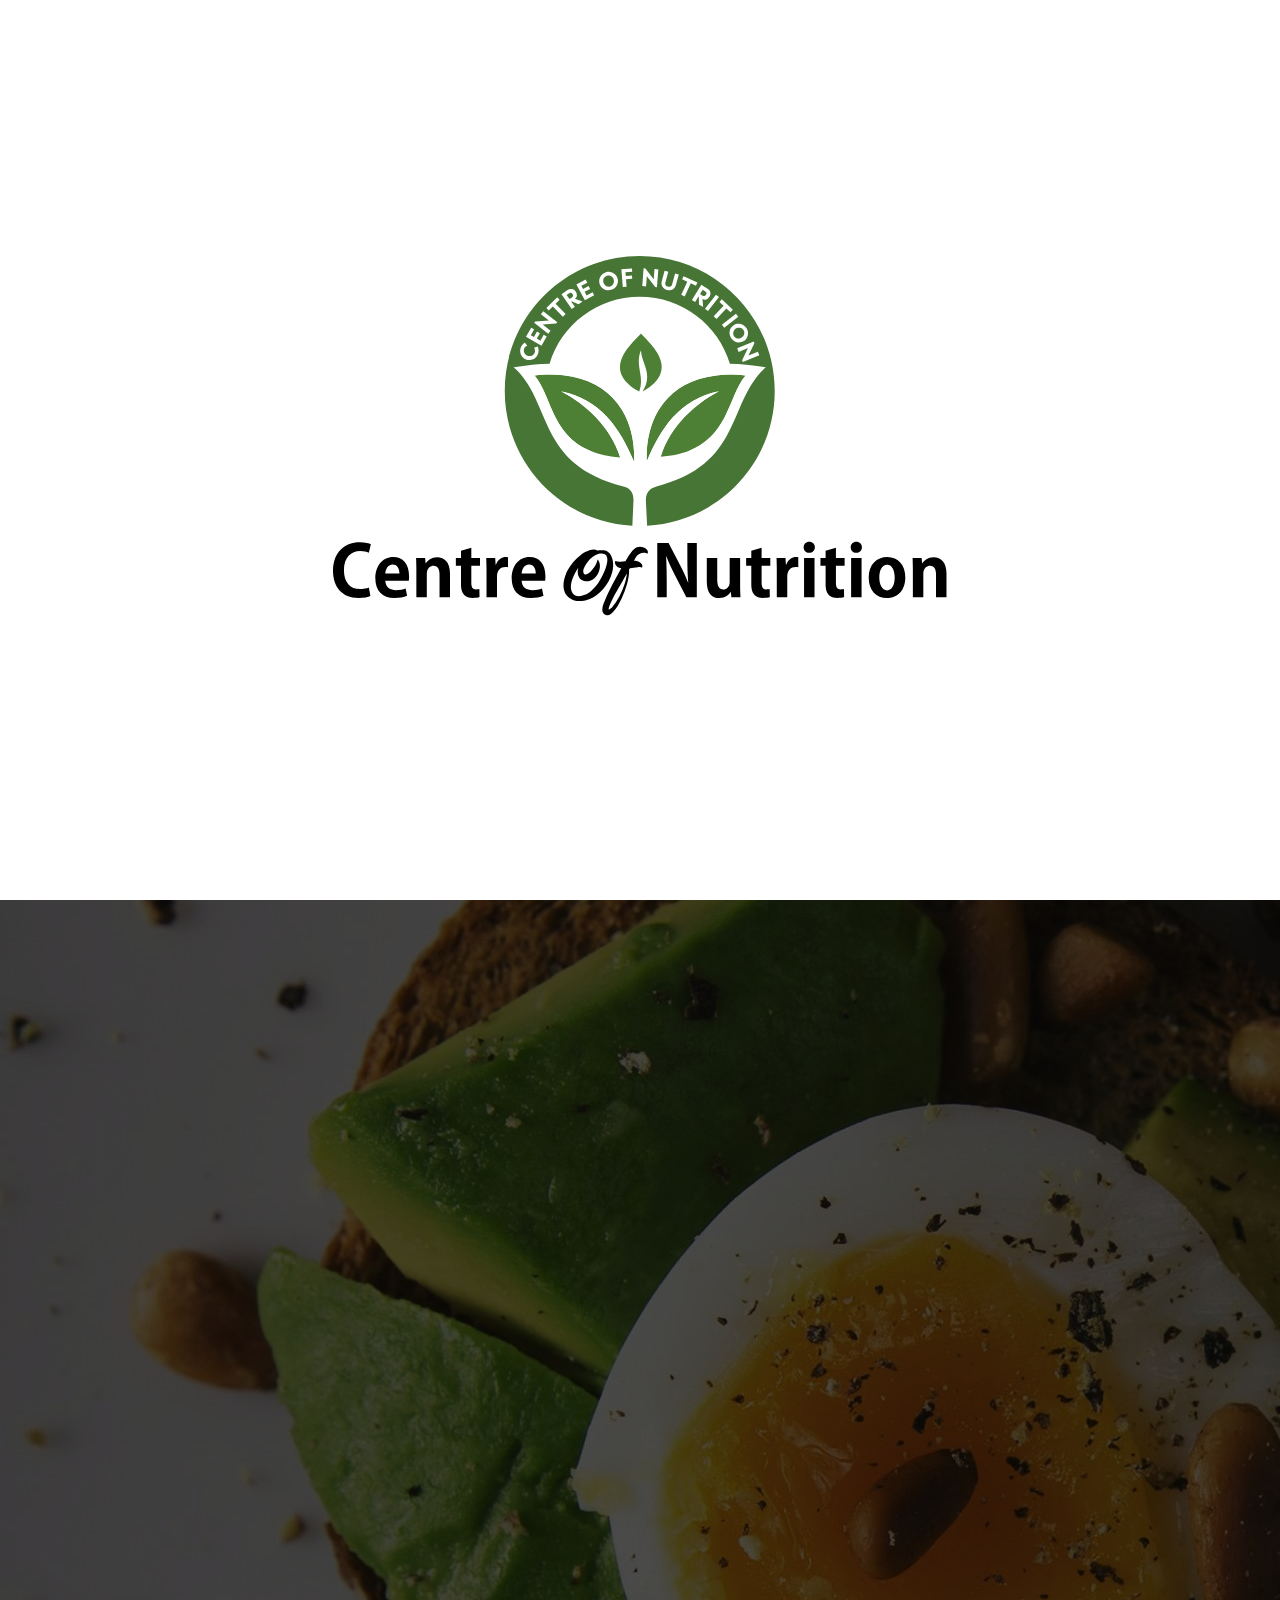
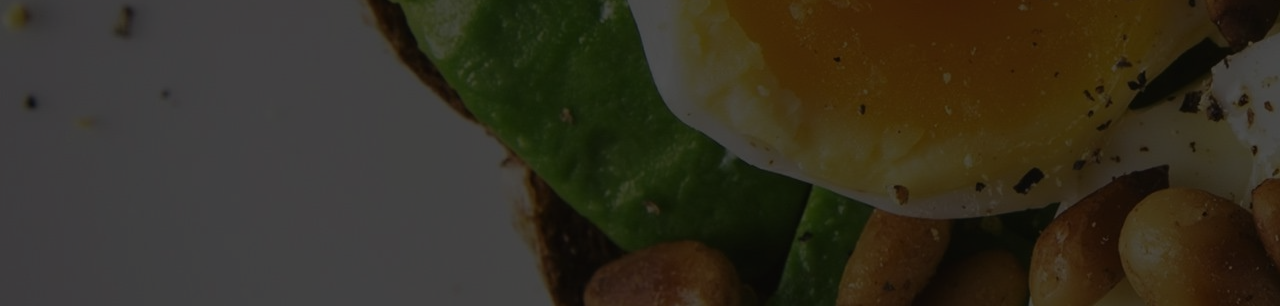
==== commit d86915e4: "nav links white and hero image" ====
--- a/index.html
+++ b/index.html
@@ -15,16 +15,48 @@
 </head>
 
 <body>
-    <nav class="navbar navbar-expand-lg>">
+    <nav class="navbar navbar-expand-lg">
         <div class="container-fluid">
-            <a href="#" class="navbar-brand"><img src="Assets/Images/Emblem.png" alt=""></a>
-            <button class="navbar-toggler" type="button" data-bs-toggle="collapse" data-bs-target="#navbarNav"
-                aria-controls="navbarNav" aria-expanded="false" aria-label="Toggle navigation">
-                <span class="navbar-toggler-icon"></span>
-            
+          <a class="navbar-brand" href="#"><img src="Assets/Images/Emblem.png" alt=""></a>
+          <button class="navbar-toggler" type="button" data-bs-toggle="collapse" data-bs-target="#navbarSupportedContent" aria-controls="navbarSupportedContent" aria-expanded="false" aria-label="Toggle navigation">
+            <span class="navbar-toggler-icon"></span>
+          </button>
+          <div class="collapse navbar-collapse" id="navbarSupportedContent">
+            <ul class="navbar-nav me-auto mb-2 mb-lg-0">
+              <li class="nav-item">
+                <a class="nav-link active" aria-current="page" href="#">Home</a>
+              </li>
+              <li class="nav-item">
+                <a class="nav-link" href="#">Link</a>
+              </li>
+              <li class="nav-item dropdown">
+                <a class="nav-link dropdown-toggle" href="#" role="button" data-bs-toggle="dropdown" aria-expanded="false">
+                  Dropdown
+                </a>
+                <ul class="dropdown-menu">
+                  <li><a class="dropdown-item" href="#">Action</a></li>
+                  <li><a class="dropdown-item" href="#">Another action</a></li>
+                  <li><hr class="dropdown-divider"></li>
+                  <li><a class="dropdown-item" href="#">Something else here</a></li>
+                </ul>
+              </li>
+            </ul>
+            <form class="d-flex" role="search">
+              <input class="form-control me-2" type="search" placeholder="Search" aria-label="Search">
+              <button class="btn btn-outline-success" type="submit">Search</button>
+            </form>
+          </div>
         </div>
+      </nav>
+    <div class="hero-container">
+        <img src="Assets/Images/hero.jpg" alt="">
+        <div class="hero-text">
+            <h1>EAT A FUCKING LEGUME</h1>
+            <p>they're really good</p>
+    </div>
 
-    </nav>
+
+
 
 
 
--- a/Assets/CSS/style.css
+++ b/Assets/CSS/style.css
@@ -1,10 +1,50 @@
 @import "overlay.css";
+
+.body {
+    background-color: #4D7F35 !important;
+}
 
 .navbar {
     background-color: #4D7F35;
 }
 
+.nav-link {
+    color: white;
+}
+
+.navbar .nav-link.active {
+    color: white;
+}
+
+.navbar .btn {
+    color: white;
+    border: 1px solid white;
+    margin-right: 1rem; 
+}
+
+.navbar .btn:hover {
+    background-color: white;
+    color: #4D7F35;
+}
+
 .navbar-brand img {
     margin-left: 3rem;
     max-height: 5rem;
+}
+
+.hero-container {
+    position: relative;
+}
+
+.hero-container img {
+    filter: brightness(30%);
+}
+
+.hero-text {
+    position: absolute;
+    top: 25%;
+    left: 50%;
+    transform: translate(-50%, -50%);
+    color: white;
+    text-align: center;
 }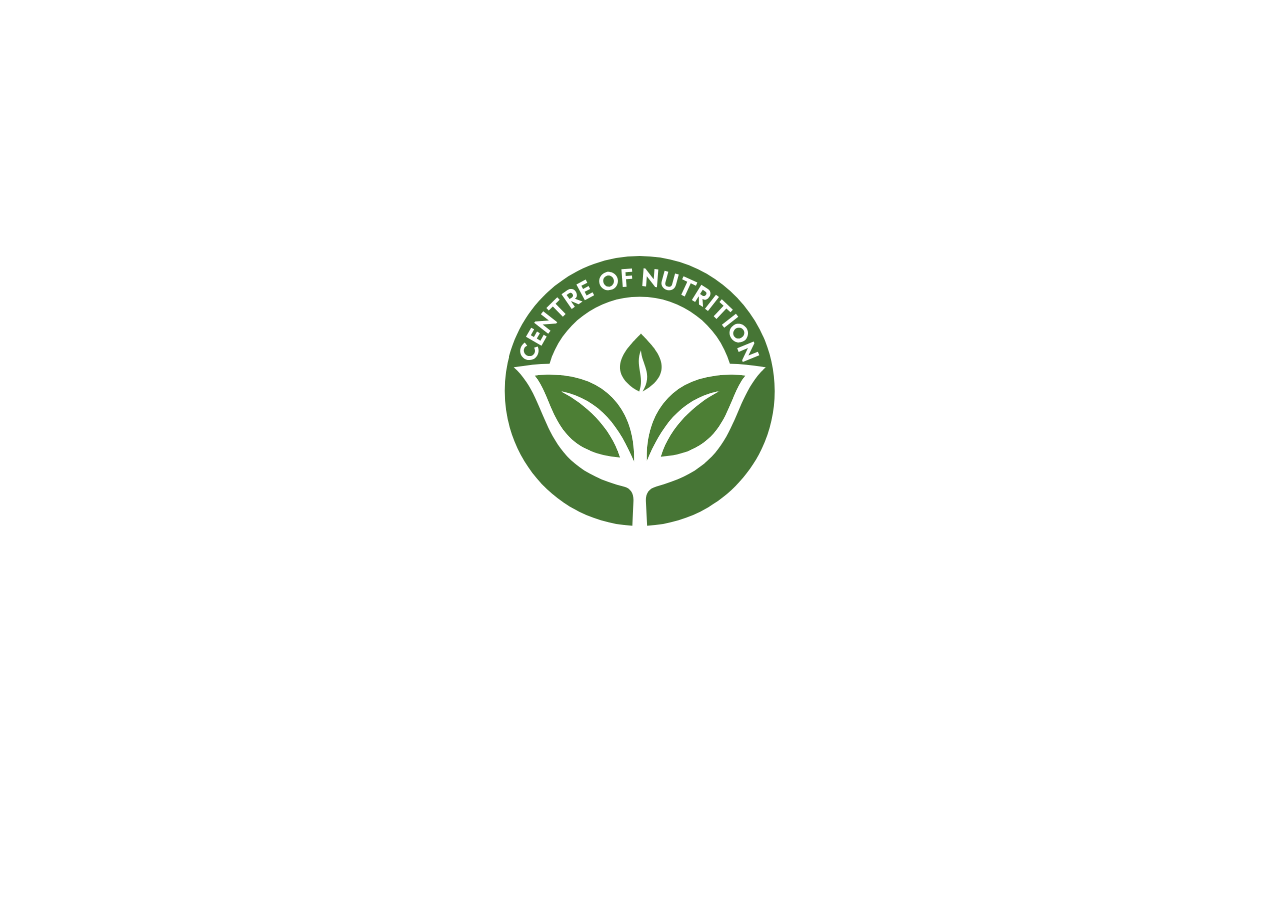
==== commit bb360e1c: "add about content" ====
--- a/index.html
+++ b/index.html
@@ -12,6 +12,17 @@
 
     <!--custom CSS-->
     <link rel="stylesheet" href="Assets/CSS/style.css">
+
+    <!--poppins font embed code-->
+    <link rel="preconnect" href="https://fonts.googleapis.com">
+<link rel="preconnect" href="https://fonts.gstatic.com" crossorigin>
+<link href="https://fonts.googleapis.com/css2?family=Poppins:ital,wght@0,100;0,200;0,300;0,400;0,500;0,600;0,700;0,800;0,900;1,100;1,200;1,300;1,400;1,500;1,600;1,700;1,800;1,900&display=swap" rel="stylesheet">
+
+<!--favicon-->
+<link rel="apple-touch-icon" sizes="180x180" href="Assets/favicon_con/apple-touch-icon.png">
+<link rel="icon" type="image/png" sizes="32x32" href="Assets/favicon_con/favicon-32x32.png">
+<link rel="icon" type="image/png" sizes="16x16" href="Assets/favicon_con/favicon-16x16.png">
+<link rel="manifest" href="Assets/favicon_con/site.webmanifest">
 </head>
 
 <body>
@@ -24,10 +35,10 @@
           <div class="collapse navbar-collapse" id="navbarSupportedContent">
             <ul class="navbar-nav me-auto mb-2 mb-lg-0">
               <li class="nav-item">
-                <a class="nav-link active" aria-current="page" href="#">Home</a>
+                <a class="nav-link active disabled" aria-current="page" href="index.html" aria-disabled="true">Home</a>
               </li>
               <li class="nav-item">
-                <a class="nav-link" href="#">Link</a>
+                <a class="nav-link" href="about.html">About</a>
               </li>
               <li class="nav-item dropdown">
                 <a class="nav-link dropdown-toggle" href="#" role="button" data-bs-toggle="dropdown" aria-expanded="false">
@@ -89,12 +100,12 @@
         <path fill-rule="evenodd" clip-rule="evenodd"
             d="M216.579 107.718C228.27 69.0014 264.214 40.8087 306.743 40.8087C349.273 40.8087 385.218 69.0014 396.908 107.718C407.959 107.887 419.928 109.104 432.813 111.365C393.636 145.947 410.74 208.014 323.466 230.458C315.405 232.53 312.536 238.144 312.909 245.556L314.128 269.76C385.24 265.926 441.723 207.049 441.723 134.979C441.723 60.4328 381.29 9.15527e-05 306.743 9.15527e-05C232.197 9.15527e-05 171.764 60.4328 171.764 134.979C171.764 207.049 228.247 265.926 299.359 269.76L300.457 244.958C300.767 237.937 297.969 232.447 291.318 230.786C202.577 208.627 220.044 146.117 180.674 111.365C193.559 109.104 205.528 107.887 216.579 107.718Z"
             fill="#467535" />
-        <path
+        <g id="logoText"><path
             d="M204.973 97.9902C204.508 99.2144 203.851 100.274 203.002 101.17C202.153 102.066 201.187 102.764 200.107 103.263C199.026 103.762 197.878 104.044 196.661 104.11C195.445 104.176 194.241 103.982 193.048 103.53C191.856 103.077 190.827 102.422 189.961 101.566C189.095 100.71 188.423 99.7364 187.946 98.646C187.469 97.5552 187.21 96.393 187.169 95.159C187.129 93.9249 187.341 92.6958 187.806 91.4721C188.21 90.407 188.759 89.4647 189.452 88.6457C190.145 87.8266 190.938 87.1505 191.831 86.6165L194.216 89.6776C193.532 89.9452 192.92 90.3356 192.38 90.8492C191.839 91.3625 191.427 91.9922 191.144 92.7394C190.878 93.4386 190.766 94.142 190.806 94.8486C190.848 95.5554 191.017 96.2241 191.314 96.8552C191.61 97.4861 192.028 98.05 192.568 98.5454C193.107 99.0413 193.75 99.4307 194.497 99.7145C195.228 99.9923 195.964 100.126 196.704 100.116C197.445 100.107 198.136 99.9636 198.776 99.6888C199.417 99.414 199.988 99.0255 200.487 98.5243C200.987 98.0228 201.37 97.4221 201.635 96.7227C201.961 95.8647 202.066 95.0131 201.95 94.1692C201.834 93.3248 201.527 92.5534 201.028 91.8545L204.679 90.4312C205.23 91.5673 205.54 92.7854 205.61 94.0855C205.68 95.3854 205.468 96.6866 204.973 97.9902ZM192.951 80.8489L198.186 71.65L201.178 73.3526L197.835 79.2268L200.916 80.9805L204.007 75.5497L206.889 77.1895L203.798 82.6204L207.367 84.6512L210.71 78.777L213.702 80.4801L208.467 89.6795L192.951 80.8489ZM210.246 55.1893L224.294 66.207L223.194 67.6135L209.653 68.6161L217.569 74.8058L215.213 77.8197L201.149 66.822L202.249 65.4155L215.89 64.4916L207.873 58.2232L210.246 55.1893ZM213.358 51.9356L224.268 41.3507L226.665 43.8217L222.583 47.7822L232.618 58.1245L229.872 60.7887L219.837 50.4461L215.756 54.4067L213.358 51.9356ZM242.708 35.5752C243.126 36.1749 243.434 36.8103 243.631 37.4812C243.829 38.1512 243.91 38.804 243.876 39.4393C243.841 40.0742 243.68 40.6684 243.391 41.2213C243.103 41.7742 242.693 42.2355 242.163 42.6047L241.933 42.7649L249.556 45.4136L245.579 48.1821L238.424 45.2689L238.152 45.4583L241.853 50.7756L238.713 52.9609L228.514 38.3077L234.543 34.1113C235.268 33.6064 236.008 33.2624 236.761 33.0798C237.515 32.8973 238.246 32.8698 238.956 32.9971C239.667 33.1242 240.343 33.4041 240.986 33.8369C241.629 34.2701 242.203 34.8495 242.708 35.5752ZM238.99 41.3945C239.66 40.9284 240.017 40.3845 240.061 39.7636C240.106 39.1423 239.919 38.5315 239.501 37.9317C239.093 37.3455 238.59 36.9652 237.992 36.791C237.394 36.6168 236.761 36.7626 236.091 37.2286L233.621 38.948L236.52 43.1137L238.99 41.3945ZM243.384 28.6227L252.698 23.5956L254.334 26.6252L248.386 29.8355L250.07 32.9552L255.569 29.9875L257.144 32.9049L251.645 35.8729L253.595 39.4865L259.543 36.2762L261.179 39.3063L251.864 44.3338L243.384 28.6227ZM266.536 27.6888C266.178 26.465 266.079 25.2494 266.24 24.0418C266.4 22.8344 266.771 21.7115 267.353 20.6732C267.935 19.6349 268.706 18.7272 269.666 17.9504C270.625 17.1733 271.733 16.6011 272.99 16.2334C274.247 15.8655 275.488 15.7504 276.715 15.8872C277.942 16.024 279.081 16.3729 280.131 16.9337C281.181 17.4946 282.099 18.2404 282.885 19.1708C283.671 20.1009 284.243 21.1781 284.601 22.402C284.959 23.6257 285.058 24.8416 284.898 26.0488C284.737 27.2564 284.366 28.3793 283.784 29.4174C283.202 30.4557 282.432 31.3636 281.472 32.1402C280.512 32.9173 279.404 33.4896 278.148 33.8574C276.891 34.2251 275.649 34.3403 274.422 34.2035C273.195 34.0666 272.056 33.7178 271.006 33.1569C269.957 32.5961 269.039 31.8504 268.253 30.9203C267.467 29.9897 266.894 28.9126 266.536 27.6888ZM270.453 26.5424C270.672 27.2935 271.01 27.9609 271.464 28.5452C271.918 29.1298 272.449 29.5944 273.055 29.9403C273.66 30.285 274.315 30.5056 275.015 30.602C275.717 30.6976 276.427 30.6405 277.145 30.4308C277.863 30.2206 278.491 29.8859 279.03 29.4273C279.569 28.9681 280 28.4296 280.325 27.8124C280.649 27.1948 280.845 26.5171 280.912 25.7801C280.98 25.0427 280.904 24.2989 280.685 23.5479C280.46 22.7815 280.122 22.1095 279.67 21.5335C279.218 20.9567 278.689 20.4964 278.083 20.1509C277.477 19.8058 276.823 19.585 276.122 19.489C275.421 19.393 274.711 19.4501 273.993 19.6598C273.275 19.8701 272.646 20.2049 272.107 20.6633C271.569 21.1227 271.137 21.6612 270.813 22.2784C270.489 22.896 270.291 23.5694 270.221 24.2985C270.151 25.0276 270.229 25.7756 270.453 26.5424ZM288.397 13.2185L298.95 12.4025L299.215 15.8351L292.477 16.3562L292.75 19.8908L298.98 19.409L299.236 22.7145L293.006 23.1964L293.588 30.7233L289.773 31.0185L288.397 13.2185ZM325.333 13.4048L323.959 31.2052L322.179 31.0702L313.834 20.3603L313.074 30.3805L309.259 30.0915L310.608 12.2891L312.389 12.424L320.724 23.2611L321.493 13.1141L325.333 13.4048ZM333.965 34.0746C332.98 33.8074 332.101 33.3927 331.329 32.8307C330.556 32.2691 329.93 31.6058 329.451 30.8416C328.971 30.077 328.657 29.2387 328.508 28.3259C328.359 27.4135 328.416 26.4736 328.679 25.5053L331.618 14.6747L335.334 15.6834L332.342 26.7106C332.097 27.6132 332.204 28.4216 332.662 29.136C333.12 29.8507 333.857 30.3457 334.875 30.6221C335.909 30.9025 336.808 30.8515 337.573 30.4687C338.337 30.0857 338.842 29.4432 339.086 28.5406L342.079 17.5134L345.795 18.5218L342.857 29.3521C342.594 30.3208 342.168 31.1607 341.578 31.8727C340.989 32.5848 340.294 33.1495 339.493 33.5663C338.693 33.9836 337.818 34.2395 336.867 34.334C335.917 34.428 334.949 34.342 333.965 34.0746ZM350.578 20.1818L364.378 26.5564L362.934 29.6821L357.771 27.2968L351.727 40.3785L348.254 38.7745L354.298 25.6928L349.135 23.3075L350.578 20.1818ZM376.431 40.8142C376.043 41.4341 375.579 41.9663 375.04 42.4108C374.501 42.8552 373.932 43.1864 373.334 43.404C372.737 43.6213 372.127 43.706 371.505 43.6576C370.883 43.6089 370.298 43.4135 369.751 43.0707L369.513 42.9217L370.067 50.9729L365.96 48.4005L365.833 40.6764L365.552 40.5007L362.113 45.9904L358.871 43.9596L368.349 28.8298L374.574 32.7294C375.323 33.1985 375.929 33.744 376.393 34.3653C376.856 34.9867 377.169 35.6492 377.33 36.3518C377.492 37.0552 377.5 37.7873 377.354 38.5485C377.208 39.3101 376.9 40.0652 376.431 40.8142ZM369.619 39.6774C370.311 40.1105 370.951 40.2258 371.54 40.0229C372.128 39.8198 372.617 39.4087 373.005 38.7889C373.384 38.1837 373.536 37.5715 373.462 36.9535C373.388 36.3356 373.005 35.8095 372.313 35.3764L369.763 33.7787L367.069 38.0798L369.619 39.6774ZM382.972 38.6388L385.985 40.9953L374.988 55.0589L371.974 52.7024L382.972 38.6388ZM388.807 43.3718L399.868 53.7981L397.507 56.304L393.368 52.4027L383.483 62.8887L380.699 60.2645L390.584 49.7783L386.445 45.8773L388.807 43.3718ZM402.947 57.8075L405.304 60.8212L391.24 71.8189L388.883 68.805L402.947 57.8075ZM400.634 69.1868C401.703 68.491 402.839 68.0458 404.041 67.8512C405.243 67.6569 406.426 67.6882 407.588 67.946C408.75 68.2037 409.841 68.6799 410.862 69.375C411.882 70.0701 412.75 70.9663 413.464 72.0631C414.178 73.1603 414.647 74.316 414.87 75.5304C415.093 76.7448 415.087 77.9357 414.853 79.1024C414.618 80.2696 414.169 81.3637 413.505 82.3845C412.841 83.4055 411.974 84.2641 410.906 84.9596C409.837 85.6557 408.702 86.1007 407.499 86.2956C406.297 86.4899 405.115 86.4585 403.953 86.2008C402.791 85.943 401.699 85.4668 400.679 84.7721C399.658 84.0771 398.79 83.181 398.076 82.0838C397.362 80.9866 396.893 79.8312 396.67 78.6168C396.448 77.402 396.453 76.211 396.688 75.044C396.922 73.8772 397.371 72.783 398.035 71.7622C398.699 70.7409 399.566 69.8826 400.634 69.1868ZM402.862 72.6065C402.206 73.0336 401.664 73.5484 401.235 74.1524C400.807 74.756 400.514 75.3981 400.359 76.0777C400.203 76.7572 400.18 77.4471 400.29 78.1463C400.401 78.8455 400.66 79.5084 401.068 80.1353C401.476 80.7624 401.978 81.2677 402.573 81.6513C403.168 82.0349 403.807 82.2928 404.492 82.4255C405.177 82.5577 405.882 82.5497 406.607 82.4024C407.333 82.2545 408.023 81.9673 408.679 81.5402C409.349 81.1043 409.894 80.5866 410.316 79.9872C410.737 79.3881 411.026 78.749 411.182 78.069C411.338 77.3896 411.36 76.6997 411.25 76.0005C411.14 75.3017 410.88 74.6382 410.472 74.0115C410.064 73.3844 409.562 72.8795 408.968 72.4955C408.373 72.1119 407.733 71.8541 407.048 71.7214C406.364 71.589 405.662 71.5944 404.944 71.7376C404.225 71.8805 403.531 72.1708 402.862 72.6065ZM426.323 99.2345L409.799 105.994L409.121 104.343L414.947 92.079L405.651 95.8971L404.198 92.3588L420.712 85.5749L421.39 87.2261L415.447 99.5387L424.86 95.6722L426.323 99.2345Z"
-            fill="white" />
-        <g id="logoText"><path
+            fill="white" /></g>
+        <!-- <g id="logoText"><path
             d="M37.8659 288.251C36.3118 287.403 32.4971 286.202 26.6337 286.202C12.2215 286.202 6.10352e-05 295.81 6.10352e-05 314.814C6.10352e-05 330.921 9.04285 342.012 25.3614 342.012C30.9426 342.012 35.3223 340.953 37.3717 339.964L35.8878 331.557C33.7686 332.475 30.3069 333.111 27.0573 333.111C17.2373 333.111 10.9501 326.541 10.9501 314.249C10.9501 301.108 18.1558 294.963 27.1279 294.963C30.8719 294.963 33.6975 295.81 35.8171 296.729L37.8659 288.251ZM288.659 326.718C290.448 323.727 292.191 320.677 293.887 317.569C293.839 317.946 293.803 318.322 293.78 318.7C293.757 319.076 293.698 319.453 293.604 319.83C293.227 322.184 292.697 324.481 292.014 326.718C291.331 328.954 290.519 331.18 289.577 333.394C287.787 337.821 285.621 342.012 283.078 345.968C282.465 346.863 281.841 347.746 281.205 348.618C280.57 349.489 279.898 350.325 279.192 351.126C278.721 351.596 278.215 352.068 277.673 352.538C277.132 353.01 276.684 353.316 276.331 353.457C275.977 353.598 275.754 353.492 275.66 353.139C275.565 352.786 275.731 351.997 276.154 350.773C276.484 349.83 276.837 348.924 277.214 348.052L278.344 345.474C279.145 343.826 279.969 342.201 280.817 340.6C281.664 338.998 282.536 337.421 283.431 335.866C285.126 332.758 286.869 329.708 288.659 326.718ZM301.361 304.671C301.225 304.659 301.088 304.649 300.951 304.641C301.516 303.652 302.199 302.474 303 301.108C305.031 297.642 309.454 295.835 313.437 297.164C313.814 297.305 314.097 297.435 314.286 297.552C314.474 297.67 314.638 297.47 314.78 296.952C314.921 296.434 314.921 295.915 314.78 295.398C314.638 294.879 314.427 294.432 314.144 294.055C313.343 292.831 312.248 291.983 310.859 291.512C307.184 290.266 304.318 290.423 300.951 293.196C299.868 294.091 298.902 295.151 298.054 296.375C297.206 297.6 296.382 298.825 295.582 300.049L292.403 305.135C290.755 305.371 289.059 305.547 287.316 305.665C285.574 305.783 283.949 305.559 282.442 304.994C282.159 305.229 281.994 305.594 281.947 306.089C281.9 306.583 281.9 306.996 281.947 307.325C282.23 308.597 282.983 309.703 284.208 310.646C284.773 311.07 285.409 311.411 286.115 311.67C286.822 311.929 287.552 312.106 288.305 312.2C288.211 312.436 288.093 312.659 287.952 312.871C287.811 313.083 287.693 313.307 287.599 313.542C286.233 316.038 284.855 318.523 283.466 320.995C282.077 323.468 280.723 325.976 279.404 328.519C278.132 331.015 276.884 333.511 275.66 336.007C274.435 338.504 273.281 341.047 272.198 343.637C271.821 344.579 271.398 345.604 270.926 346.71C270.455 347.817 270.067 348.959 269.761 350.137C269.455 351.314 269.302 352.48 269.302 353.634C269.302 354.788 269.561 355.859 270.079 356.848C270.455 357.602 270.997 358.179 271.703 358.579C272.41 358.979 273.187 359.203 274.035 359.25C275.306 359.344 276.46 359.015 277.496 358.261C278.533 357.507 279.451 356.683 280.252 355.788C282.042 353.81 283.619 351.679 284.985 349.395C286.351 347.111 287.599 344.768 288.729 342.366C290.942 337.562 292.78 332.522 294.239 327.247C294.805 325.034 295.275 322.785 295.652 320.501C296.029 318.217 296.17 315.944 296.076 313.684C296.17 313.448 296.288 313.212 296.43 312.977L296.853 312.271C296.922 312.263 296.991 312.256 297.06 312.248C298.309 312.111 299.546 311.942 300.774 311.741C302.069 311.529 303.377 311.329 304.695 311.14C305.213 311.046 305.731 310.976 306.249 310.928C306.767 310.881 307.309 310.952 307.874 311.14C308.251 311.281 308.534 311.411 308.722 311.529C308.91 311.646 309.075 311.446 309.216 310.928C309.358 310.41 309.358 309.892 309.216 309.374C309.075 308.856 308.863 308.409 308.581 308.032C307.78 306.807 306.685 305.96 305.296 305.489L305.236 305.469L305.177 305.449L305.118 305.43L305.058 305.41L304.999 305.391L304.939 305.372L304.879 305.354L304.82 305.335L304.76 305.317L304.7 305.3L304.64 305.282L304.58 305.264L304.52 305.247L304.46 305.23L304.399 305.213L304.339 305.197L304.279 305.18L304.218 305.165L304.158 305.148L304.097 305.133L304.037 305.118L303.976 305.103L303.915 305.087L303.854 305.073L303.793 305.058L303.732 305.044L303.671 305.03L303.61 305.016L303.549 305.003L303.487 304.989L303.426 304.976L303.365 304.962L303.303 304.951L303.242 304.938L303.18 304.926L303.118 304.914L303.056 304.902L302.995 304.89L302.933 304.88L302.871 304.868L302.808 304.857L302.746 304.846L302.684 304.836L302.622 304.825L302.559 304.816L302.497 304.806L302.434 304.797L302.372 304.788L302.309 304.778L302.246 304.769L302.184 304.761L302.121 304.753L302.058 304.745L301.995 304.737L301.931 304.729L301.869 304.722L301.806 304.716L301.742 304.709L301.678 304.702L301.615 304.696L301.552 304.689L301.488 304.682L301.424 304.677L301.361 304.671ZM75.8026 324.775C76.0146 323.645 76.0853 322.161 76.0853 320.607C76.0853 307.891 69.8683 301.108 60.3311 301.108C48.8161 301.108 42.3167 310.858 42.3167 322.161C42.3167 334.383 49.2397 342.012 61.3909 342.012C66.2654 342.012 70.8575 341.165 74.1071 339.752L72.6233 332.546C69.939 333.465 66.9018 334.171 63.0157 334.171C57.3642 334.171 52.5605 331.486 52.2777 324.775H75.8026ZM52.2777 317.498C52.5605 313.613 54.6795 308.385 59.6954 308.385C64.8526 308.385 66.4778 313.401 66.4067 317.498H52.2777ZM92.6162 307.266L92.1218 301.956H83.079C83.2203 305.43 83.3617 309.174 83.3617 313.778V341.306H93.8174V317.887C93.8174 311.917 97.7031 309.727 100.529 309.727C104.979 309.727 106.534 313.542 106.534 318.346V341.306H116.989V317.216C116.989 306.195 111.408 301.179 104.202 301.179C98.4798 301.109 94.5948 304.37 92.8286 307.266H92.6162ZM122.853 301.956V309.657H128.01V327.813C128.01 332.192 128.222 342.012 139.525 342.012C142.563 342.012 145.106 341.659 146.519 341.094L146.378 333.111C145.318 333.323 144.471 333.465 142.987 333.465C139.808 333.465 138.324 331.486 138.324 326.753V309.657H147.014V301.956H138.324V291.713L128.01 294.75V301.956H122.853ZM162.627 308.809L162.203 301.956H153.231C153.372 305.489 153.514 309.374 153.514 314.249V341.306H163.969V320.96C163.969 314.249 167.572 311.07 172.305 311.07C173.365 311.07 174.212 311.14 174.99 311.281V301.32C174.283 301.179 173.647 301.108 172.658 301.108C168.985 301.108 164.746 303.722 162.909 308.809H162.627ZM212.149 324.775C212.361 323.645 212.432 322.161 212.432 320.607C212.432 307.891 206.215 301.108 196.678 301.108C185.163 301.108 178.663 310.858 178.663 322.161C178.663 334.383 185.586 342.012 197.738 342.012C202.612 342.012 207.204 341.165 210.454 339.752L208.97 332.546C206.286 333.465 203.248 334.171 199.362 334.171C193.711 334.171 188.907 331.486 188.624 324.775H212.149ZM188.624 317.498C188.907 313.613 191.026 308.385 196.042 308.385C201.199 308.385 202.824 313.401 202.754 317.498H188.624ZM354.359 286.98V303.299C354.359 312.13 354.642 319.83 355.277 326.753H355.136C352.946 321.101 349.908 314.46 347.012 309.021L335.567 286.98H324.264V341.306H333.73V324.633C333.73 314.955 333.518 307.325 333.095 300.614H333.377C335.638 306.548 338.817 313.26 341.713 318.841L353.37 341.306H363.825V286.98H354.359ZM396.675 301.956V326.188C396.675 330.639 393.638 333.535 390.247 333.535C385.938 333.535 384.242 329.79 384.242 323.857V301.956H373.787V325.41C373.787 337.209 378.873 342.083 386.362 342.083C392.437 342.083 396.04 338.622 397.665 336.078H397.877L398.371 341.306H407.484C407.344 337.985 407.131 333.959 407.131 329.296V301.956H396.675ZM413.136 301.956V309.657H418.293V327.813C418.293 332.192 418.505 342.012 429.809 342.012C432.847 342.012 435.39 341.659 436.802 341.094L436.661 333.111C435.602 333.323 434.754 333.465 433.27 333.465C430.091 333.465 428.608 331.486 428.608 326.753V309.657H437.297V301.956H428.608V291.713L418.293 294.75V301.956H413.136ZM452.91 308.809L452.486 301.956H443.514C443.656 305.489 443.797 309.374 443.797 314.249V341.306H454.252V320.96C454.252 314.249 457.855 311.07 462.588 311.07C463.648 311.07 464.496 311.14 465.273 311.281V301.32C464.567 301.179 463.931 301.108 462.942 301.108C459.268 301.108 455.029 303.722 453.193 308.809H452.91ZM481.875 291.218C481.875 287.968 479.614 285.637 476.223 285.637C472.973 285.637 470.642 287.968 470.642 291.218C470.642 294.398 472.903 296.799 476.223 296.799C479.473 296.799 481.875 294.609 481.875 291.218ZM471.066 301.956V341.306H481.522V301.956H471.066ZM487.456 301.956V309.657H492.613V327.813C492.613 332.192 492.825 342.012 504.128 342.012C507.166 342.012 509.709 341.659 511.122 341.094L510.981 333.111C509.921 333.323 509.073 333.465 507.59 333.465C504.411 333.465 502.927 331.486 502.927 326.753V309.657H511.617V301.956H502.927V291.713L492.613 294.75V301.956H487.456ZM528.925 291.218C528.925 287.968 526.664 285.637 523.273 285.637C520.023 285.637 517.692 287.968 517.692 291.218C517.692 294.398 519.953 296.799 523.273 296.799C526.523 296.799 528.925 294.609 528.925 291.218ZM518.116 301.956V341.306H528.572V301.956H518.116ZM554.357 301.108C543.69 301.108 535.706 308.597 535.706 321.808C535.706 334.595 543.337 342.083 553.934 342.083C562.694 342.083 572.301 336.29 572.301 321.313C572.301 309.374 565.378 301.108 554.357 301.108ZM561.704 321.525C561.704 328.519 559.02 334.383 554.075 334.383C548.988 334.383 546.303 328.59 546.303 321.596C546.303 315.591 548.352 308.809 554.145 308.809C559.514 308.809 561.704 315.379 561.704 321.525ZM589.115 307.266L588.621 301.956H579.578C579.719 305.43 579.86 309.174 579.86 313.778V341.306H590.316V317.887C590.316 311.917 594.202 309.727 597.027 309.727C601.478 309.727 603.032 313.542 603.032 318.346V341.306H613.488V317.216C613.488 306.195 607.906 301.179 600.701 301.179C594.979 301.109 591.093 304.37 589.327 307.266H589.115ZM264.215 294.398L266.335 294.185C267.842 294.091 269.372 294.15 270.926 294.362C272.481 294.574 273.87 295.151 275.094 296.093C276.555 297.176 277.649 298.542 278.38 300.19C279.109 301.839 279.616 303.534 279.898 305.276C280.416 308.809 280.24 312.306 279.369 315.768C278.498 319.229 277.214 322.491 275.518 325.552C274.012 328.19 272.245 330.686 270.22 333.04C268.195 335.396 265.934 337.456 263.438 339.222C260.942 340.988 258.257 342.401 255.384 343.46C252.511 344.52 249.497 345.05 246.342 345.05C244.599 345.05 242.916 344.827 241.291 344.379C239.666 343.932 238.182 343.261 236.84 342.366C235.497 341.471 234.332 340.364 233.343 339.045C232.354 337.727 231.624 336.196 231.153 334.453C230.682 332.758 230.458 331.027 230.482 329.261C230.506 327.494 230.694 325.74 231.047 323.998C231.4 322.255 231.907 320.548 232.566 318.876C233.225 317.204 233.955 315.614 234.756 314.107C236.31 311.187 238.159 308.468 240.302 305.948C242.444 303.428 244.834 301.179 247.472 299.201C248.838 298.118 250.262 297.152 251.746 296.305C253.23 295.457 254.796 294.75 256.444 294.185C257.998 293.62 259.505 293.361 260.965 293.408C261.86 293.502 262.684 293.714 263.438 294.044L264.215 294.398ZM264.639 303.581C265.251 304.194 265.734 304.9 266.087 305.701C266.44 306.501 266.676 307.325 266.794 308.174C266.911 309.021 266.947 309.892 266.9 310.787C266.852 311.682 266.735 312.506 266.546 313.26C265.84 316.604 264.239 319.476 261.742 321.878C260.612 322.962 259.282 323.809 257.751 324.422C256.22 325.034 254.69 325.316 253.159 325.269C251.628 325.222 250.192 324.81 248.85 324.033C247.507 323.256 246.46 322.043 245.706 320.395C245.047 319.029 244.717 317.616 244.717 316.156C244.717 314.696 244.906 313.212 245.282 311.705C243.728 313.966 242.327 316.368 241.079 318.911C239.831 321.454 238.947 323.927 238.429 326.329C237.77 329.296 237.687 331.804 238.182 333.853C238.677 335.902 239.56 337.456 240.831 338.516C242.103 339.575 243.693 340.14 245.6 340.211C247.507 340.282 249.568 339.834 251.781 338.869C253.995 337.903 256.279 336.408 258.634 334.383C260.989 332.358 263.25 329.79 265.416 326.683C266.358 325.269 267.323 323.656 268.312 321.843C269.302 320.03 270.208 318.17 271.033 316.262C271.857 314.355 272.563 312.436 273.152 310.505C273.741 308.574 274.117 306.796 274.282 305.171C274.447 303.546 274.341 302.133 273.964 300.932C273.587 299.731 272.881 298.871 271.845 298.354C270.008 297.411 267.995 297.247 265.804 297.859C263.614 298.471 261.507 299.555 259.482 301.108C257.457 302.663 255.644 304.511 254.042 306.654C252.441 308.797 251.287 310.928 250.58 313.048C250.392 313.613 250.286 314.26 250.262 314.991C250.239 315.72 250.333 316.38 250.545 316.968C250.757 317.557 251.099 318.004 251.57 318.311C252.04 318.617 252.7 318.605 253.547 318.275C254.961 317.757 256.303 316.875 257.574 315.626C258.846 314.378 259.977 313.024 260.965 311.564C261.955 310.104 262.767 308.644 263.402 307.184C264.038 305.724 264.451 304.523 264.639 303.581Z"
-            fill="black" /></g>
+            fill="black" /></g> -->
         <!-- <path
             d="M75.9955 366.34C75.3861 366.012 73.8705 365.544 71.558 365.544C65.8549 365.544 61.0111 369.34 61.0111 376.856C61.0111 383.231 64.5892 387.622 71.0424 387.622C73.2611 387.622 74.9955 387.2 75.808 386.809L75.2142 383.481C74.3705 383.84 73.0111 384.09 71.7142 384.09C67.8392 384.09 65.3392 381.497 65.3392 376.637C65.3392 371.434 68.1986 368.997 71.7455 368.997C73.2299 368.997 74.3549 369.34 75.183 369.7L75.9955 366.34ZM90.515 383.872V377.887H97.5306V374.512H90.515V369.309H97.9525V365.84H86.3744V387.34H98.39V383.872H90.515ZM121.042 365.84V372.309C121.042 375.794 121.152 378.84 121.417 381.575H121.355C120.495 379.34 119.292 376.715 118.136 374.559L113.605 365.84H109.136V387.34H112.886V380.747C112.886 376.919 112.808 373.887 112.636 371.247H112.745C113.636 373.59 114.902 376.247 116.042 378.45L120.652 387.34H124.792V365.84H121.042ZM134.831 365.84V369.419H140.113V387.34H144.253V369.419H149.566V365.84H134.831ZM159.55 387.34H163.66V378.622H165.066C167.019 378.622 167.878 379.481 168.441 382.247C168.941 384.856 169.472 386.731 169.785 387.34H174.035C173.613 386.528 173.05 383.965 172.441 381.419C171.941 379.231 171.097 377.778 169.581 377.2V377.106C171.597 376.325 173.285 374.403 173.285 371.778C173.285 366.012 167.8 365.684 165.081 365.684C162.988 365.684 160.972 365.872 159.55 366.122V387.34ZM163.66 368.997C164.003 368.887 164.644 368.84 165.566 368.84C167.066 368.84 169.144 369.372 169.144 372.137C169.144 374.169 167.722 375.544 165.363 375.544H163.66V368.997ZM188.413 383.872V377.887H195.429V374.512H188.413V369.309H195.851V365.84H184.273V387.34H196.288V383.872H188.413ZM215.144 365.512C209.519 365.512 205.972 370.231 205.972 376.669C205.972 382.903 209.191 387.653 214.863 387.653C220.206 387.653 224.003 383.825 224.003 376.325C224.003 370.59 221.097 365.512 215.144 365.512ZM215.035 368.887C218.191 368.887 219.675 372.559 219.675 376.497C219.675 380.825 218.081 384.262 215.003 384.262C211.956 384.262 210.3 380.794 210.3 376.575C210.3 372.637 211.785 368.887 215.035 368.887ZM238.859 378.372H245.734V374.981H238.859V369.309H246.234V365.84H234.718V387.34H238.859V378.372ZM269.191 365.84V372.309C269.191 375.794 269.3 378.84 269.566 381.575H269.503C268.644 379.34 267.441 376.715 266.285 374.559L261.753 365.84H257.285V387.34H261.035V380.747C261.035 376.919 260.956 373.887 260.785 371.247H260.894C261.785 373.59 263.05 376.247 264.191 378.45L268.8 387.34H272.941V365.84H269.191ZM295.949 365.84V378.809C295.949 382.637 294.589 384.231 292.355 384.231C290.23 384.231 288.792 382.59 288.792 378.809V365.84H284.667V378.45C284.667 384.762 287.402 387.653 292.23 387.653C297.105 387.653 300.089 384.715 300.089 378.419V365.84H295.949ZM310.05 365.84V369.419H315.331V387.34H319.472V369.419H324.785V365.84H310.05ZM334.769 387.34H338.878V378.622H340.285C342.238 378.622 343.097 379.481 343.66 382.247C344.16 384.856 344.691 386.731 345.003 387.34H349.253C348.831 386.528 348.269 383.965 347.66 381.419C347.16 379.231 346.316 377.778 344.8 377.2V377.106C346.816 376.325 348.503 374.403 348.503 371.778C348.503 366.012 343.019 365.684 340.3 365.684C338.206 365.684 336.191 365.872 334.769 366.122V387.34ZM338.878 368.997C339.222 368.887 339.863 368.84 340.785 368.84C342.285 368.84 344.363 369.372 344.363 372.137C344.363 374.169 342.941 375.544 340.581 375.544H338.878V368.997ZM363.628 387.34V365.84H359.488V387.34H363.628ZM373.64 365.84V369.419H378.921V387.34H383.062V369.419H388.374V365.84H373.64ZM402.499 387.34V365.84H398.359V387.34H402.499ZM422.355 365.512C416.73 365.512 413.183 370.231 413.183 376.669C413.183 382.903 416.402 387.653 422.074 387.653C427.417 387.653 431.214 383.825 431.214 376.325C431.214 370.59 428.308 365.512 422.355 365.512ZM422.246 368.887C425.402 368.887 426.886 372.559 426.886 376.497C426.886 380.825 425.292 384.262 422.214 384.262C419.167 384.262 417.511 380.794 417.511 376.575C417.511 372.637 418.996 368.887 422.246 368.887ZM453.835 365.84V372.309C453.835 375.794 453.945 378.84 454.21 381.575H454.148C453.288 379.34 452.085 376.715 450.929 374.559L446.398 365.84H441.929V387.34H445.679V380.747C445.679 376.919 445.601 373.887 445.429 371.247H445.538C446.429 373.59 447.695 376.247 448.835 378.45L453.445 387.34H457.585V365.84H453.835ZM471.343 387.653C472.859 387.653 473.828 386.559 473.828 384.997C473.828 383.403 472.796 382.34 471.343 382.34C469.921 382.34 468.859 383.45 468.859 384.997C468.859 386.497 469.843 387.653 471.343 387.653ZM492.597 365.512C486.972 365.512 483.425 370.231 483.425 376.669C483.425 382.903 486.644 387.653 492.316 387.653C497.66 387.653 501.456 383.825 501.456 376.325C501.456 370.59 498.55 365.512 492.597 365.512ZM492.488 368.887C495.644 368.887 497.128 372.559 497.128 376.497C497.128 380.825 495.535 384.262 492.456 384.262C489.41 384.262 487.753 380.794 487.753 376.575C487.753 372.637 489.238 368.887 492.488 368.887ZM512.171 387.34H516.281V378.622H517.687C519.64 378.622 520.499 379.481 521.062 382.247C521.562 384.856 522.093 386.731 522.406 387.34H526.656C526.234 386.528 525.671 383.965 525.062 381.419C524.562 379.231 523.718 377.778 522.203 377.2V377.106C524.218 376.325 525.906 374.403 525.906 371.778C525.906 366.012 520.421 365.684 517.703 365.684C515.609 365.684 513.593 365.872 512.171 366.122V387.34ZM516.281 368.997C516.624 368.887 517.265 368.84 518.187 368.84C519.687 368.84 521.765 369.372 521.765 372.137C521.765 374.169 520.343 375.544 517.984 375.544H516.281V368.997ZM545.39 375.356V378.622H548.499V383.872C548.124 384.044 547.374 384.184 546.374 384.184C542.812 384.184 540.156 381.669 540.156 376.684C540.156 371.497 543.078 369.137 546.906 369.137C548.796 369.137 550.031 369.481 551.015 369.919L551.874 366.512C550.843 366.012 549.031 365.622 546.843 365.622C540.671 365.622 535.828 369.512 535.828 376.778C535.828 380.184 536.89 383.122 538.734 384.934C540.562 386.731 543.046 387.559 546.312 387.559C548.749 387.559 551.171 386.981 552.437 386.497V375.356H545.39Z"
             fill="black" /> -->
--- a/Assets/CSS/style.css
+++ b/Assets/CSS/style.css
@@ -1,15 +1,25 @@
 @import "overlay.css";
 
-.body {
-    background-color: #4D7F35 !important;
+
+
+body {
+    font-family: Poppins, sans-serif;
+    background-color: white;
 }
 
 .navbar {
     background-color: #4D7F35;
 }
 
-.nav-link {
+nav .nav-link {
     color: white;
+}
+
+
+.nav-link.disabled {
+    color: white;
+    pointer-events: none;
+    opacity: 0.5;
 }
 
 .navbar .nav-link.active {
@@ -38,13 +48,29 @@
 
 .hero-container img {
     filter: brightness(30%);
+    max-width: 100%;
 }
 
 .hero-text {
     position: absolute;
-    top: 25%;
+    top: 50%;
     left: 50%;
     transform: translate(-50%, -50%);
     color: white;
     text-align: center;
+}
+
+h1 {
+    padding-top: 2rem;
+    padding-bottom: 2rem;   
+}
+
+h2 {
+    padding-top: 2rem;
+    padding-bottom: 2rem;
+}
+
+.abtImg {
+    border-radius: 0% 25% 0% 25%;
+    max-width: 500px;
 }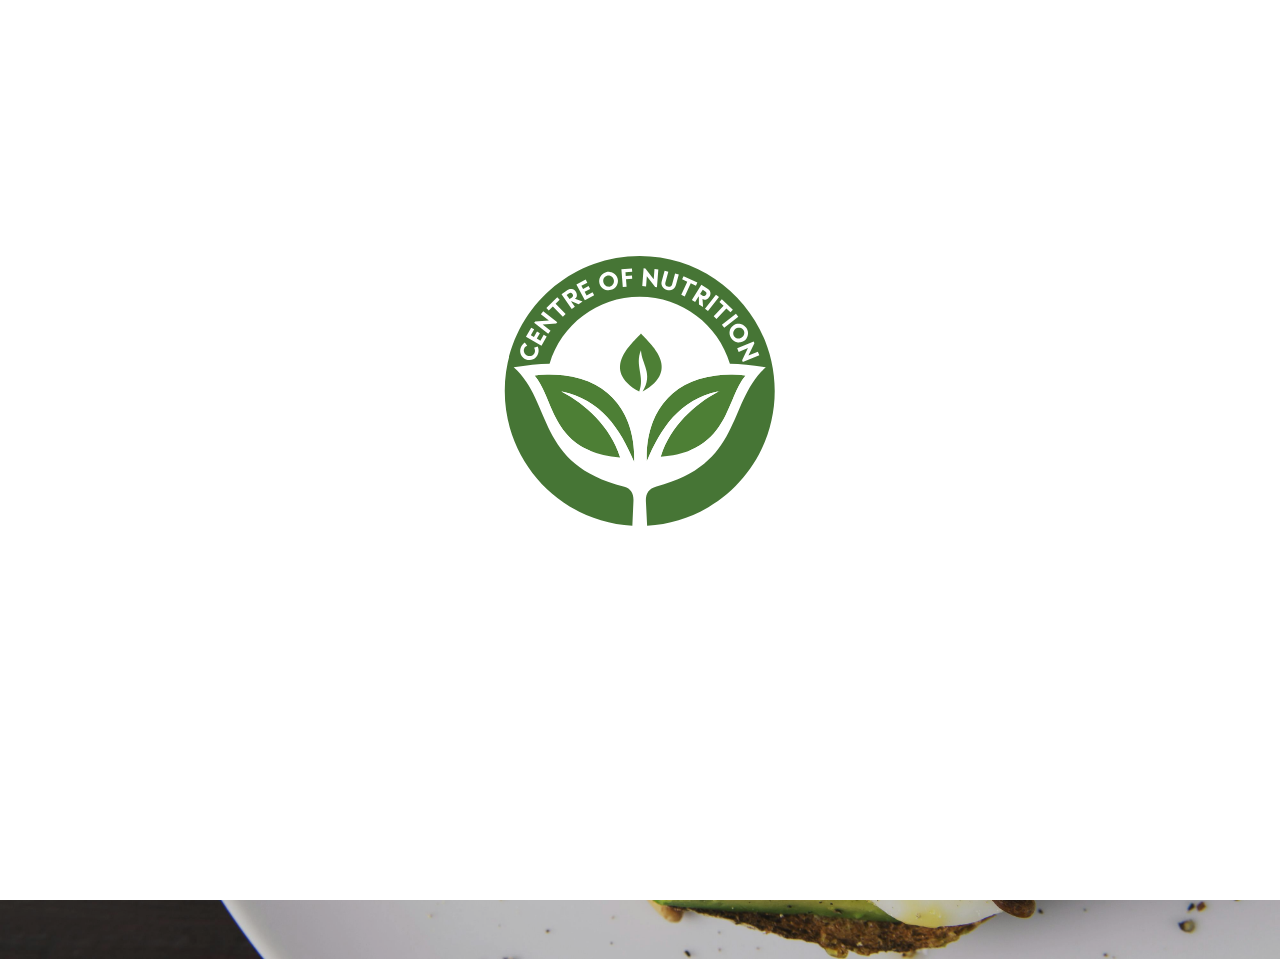
==== commit 94489d59: "add mobile padding and new about image" ====
--- a/index.html
+++ b/index.html
@@ -28,7 +28,7 @@
 <body>
     <nav class="navbar navbar-expand-lg">
         <div class="container-fluid">
-          <a class="navbar-brand" href="#"><img src="Assets/Images/Emblem.png" alt=""></a>
+          <a class="navbar-brand" href="index.html"><img src="Assets/Images/Emblem.png" alt=""></a>
           <button class="navbar-toggler" type="button" data-bs-toggle="collapse" data-bs-target="#navbarSupportedContent" aria-controls="navbarSupportedContent" aria-expanded="false" aria-label="Toggle navigation">
             <span class="navbar-toggler-icon"></span>
           </button>
@@ -60,10 +60,11 @@
         </div>
       </nav>
     <div class="hero-container">
-        <img src="Assets/Images/hero.jpg" alt="">
+        <img src="Assets/Images/stock3.jpg" alt="">
         <div class="hero-text">
             <h1>EAT A FUCKING LEGUME</h1>
             <p>they're really good</p>
+
     </div>
 
 
--- a/Assets/CSS/style.css
+++ b/Assets/CSS/style.css
@@ -47,7 +47,7 @@
 }
 
 .hero-container img {
-    filter: brightness(30%);
+    filter: brightness(85%);
     max-width: 100%;
 }
 
@@ -73,4 +73,4 @@
 .abtImg {
     border-radius: 0% 25% 0% 25%;
     max-width: 500px;
-}+}
